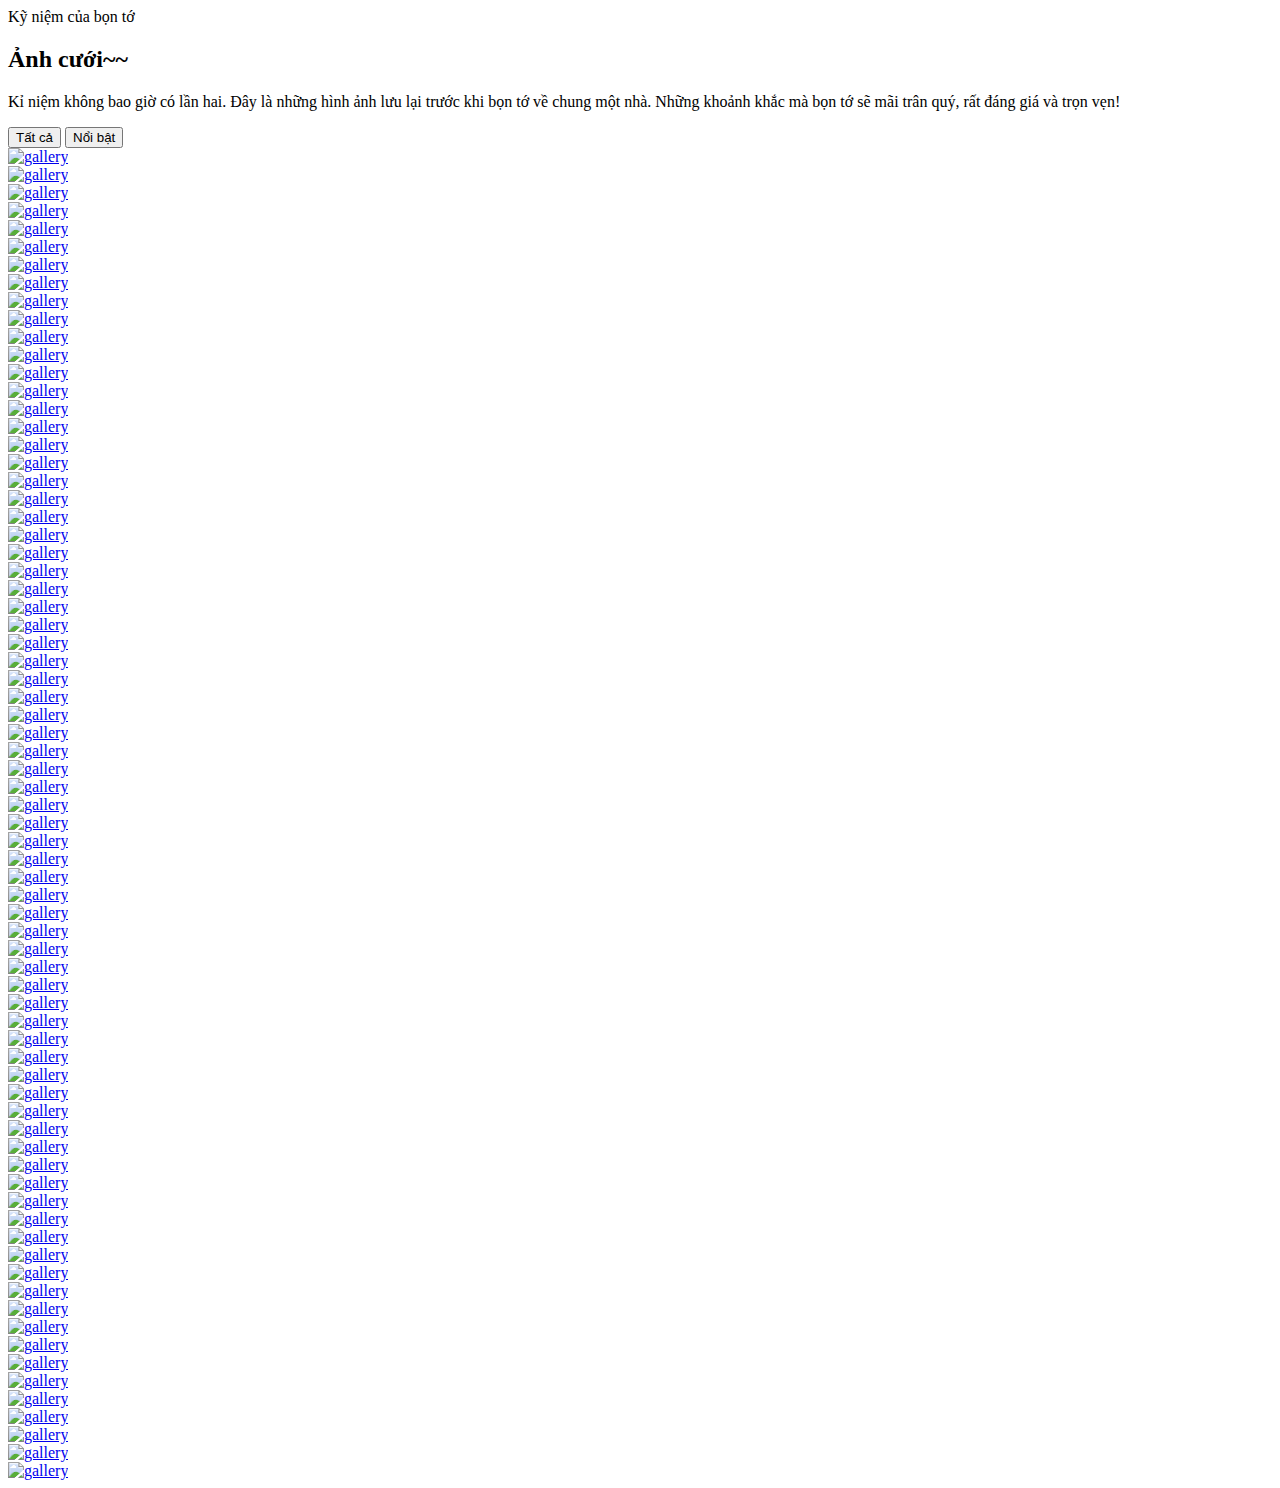
==== gallery.html @ efdd0e7f "compress gallery" ====
<!DOCTYPE html>
<html class="no-js">
    <head>
        <meta charset="utf-8">
        <meta http-equiv="X-UA-Compatible" content="IE=edge">
        <title>Thiệp cưới | Nguyễn Hưởng & Thảo Nguyên</title>
        <meta name="viewport" content="width=device-width, initial-scale=1">
        <meta name="description" content="" />
        <meta name="keywords" content="" />
        <meta name="author" content="" />

        <meta property="og:title" content=""/>
        <meta property="og:image" content=""/>
        <meta property="og:url" content=""/>
        <meta property="og:site_name" content=""/>
        <meta property="og:description" content=""/>

        <link rel="preconnect" href="https://fonts.googleapis.com">
        <link rel="preconnect" href="https://fonts.gstatic.com" crossorigin>
        <link href="https://fonts.googleapis.com/css2?family=Amatic+SC:wght@400;700&family=Ms+Madi&family=Open+Sans:wght@300;400&display=swap" rel="stylesheet">
        
        <link rel="stylesheet" href="css/vendor/animate.css">
        <link rel="stylesheet" href="css/vendor/icomoon.css">
        <link rel="stylesheet" href="css/vendor/bootstrap.min.css">
        <link rel="stylesheet" href="css/vendor/magnific-popup.css">
        <link rel="stylesheet" href="css/vendor/owl.carousel.min.css">
        <link rel="stylesheet" href="css/vendor/owl.theme.default.min.css">
        <link rel="stylesheet" href="css/vendor/lightbox.min.css">
        <link rel="stylesheet" href="css/main.css">
    </head>

<body data-spy="scroll" data-target=".navbar" data-offset="50">
    <div class="loader"></div>

    <div class="main">
        <!-- Section Gallery -->
        <section id="gallery" class="section gallery">
            <div class="container">
                <div class="row">
                    <div class="col-md-12 text-center heading">
                        <span>Kỹ niệm của bọn tớ</span>
                        <h2>Ảnh cưới~~</h2>
                        <p>Kỉ niệm không bao giờ có lần hai. Đây là những hình ảnh lưu lại trước khi bọn tớ về chung một nhà.
                        Những khoảnh khắc mà bọn tớ sẽ mãi trân quý, rất đáng giá và trọn vẹn!
                    </div>
                </div>
                <div class="row">
                    <div class="col-sm-12">
                        <div class="button-group filters-button-group">
                            <button class="button is-checked" data-filter="*">Tất cả</button>
                            <button class="button" data-filter=".highlight">Nổi bật</button>
                        </div>
                        <div class="grid grid--margin">
                            <div class="grid-sizer"></div>

                            <div class="grid-item grid-item--width highlight">
                                <a href="img/gallery/DSC_0021.JPG" data-lightbox="roadtrip">
                                    <img src="img/gallery/DSC_0021.JPG" alt="gallery">
                                </a>
                            </div>
                            <div class="grid-item grid-item--width highlight">
                                <a href="img/gallery/DSC_0022.JPG" data-lightbox="roadtrip">
                                    <img src="img/gallery/DSC_0022.JPG" alt="gallery">
                                </a>
                            </div>
                            <div class="grid-item grid-item--width highlight">
                                <a href="img/gallery/DSC_0025.JPG" data-lightbox="roadtrip">
                                    <img src="img/gallery/DSC_0025.JPG" alt="gallery">
                                </a>
                            </div>
                            <div class="grid-item grid-item--width highlight">
                                <a href="img/gallery/DSC_0028.JPG" data-lightbox="roadtrip">
                                    <img src="img/gallery/DSC_0028.JPG" alt="gallery">
                                </a>
                            </div>
                            <div class="grid-item grid-item--width highlight">
                                <a href="img/gallery/DSC_0039.JPG" data-lightbox="roadtrip">
                                    <img src="img/gallery/DSC_0039.JPG" alt="gallery">
                                </a>
                            </div>
                            <div class="grid-item grid-item--width highlight">
                                <a href="img/gallery/DSC_0076.JPG" data-lightbox="roadtrip">
                                    <img src="img/gallery/DSC_0076.JPG" alt="gallery">
                                </a>
                            </div>
                            <div class="grid-item grid-item--width highlight">
                                <a href="img/gallery/DSC_0151.JPG" data-lightbox="roadtrip">
                                    <img src="img/gallery/DSC_0151.JPG" alt="gallery">
                                </a>
                            </div>
                            <div class="grid-item grid-item--width highlight">
                                <a href="img/gallery/DSC_0163.JPG" data-lightbox="roadtrip">
                                    <img src="img/gallery/DSC_0163.JPG" alt="gallery">
                                </a>
                            </div>
                            <div class="grid-item grid-item--width highlight">
                                <a href="img/gallery/DSC_0181.JPG" data-lightbox="roadtrip">
                                    <img src="img/gallery/DSC_0181.JPG" alt="gallery">
                                </a>
                            </div>
                            <div class="grid-item grid-item--width highlight">
                                <a href="img/gallery/DSC_0197.JPG" data-lightbox="roadtrip">
                                    <img src="img/gallery/DSC_0197.JPG" alt="gallery">
                                </a>
                            </div>
                            <div class="grid-item grid-item--width highlight">
                                <a href="img/gallery/DSC_0202.JPG" data-lightbox="roadtrip">
                                    <img src="img/gallery/DSC_0202.JPG" alt="gallery">
                                </a>
                            </div>
                            <div class="grid-item grid-item--width highlight">
                                <a href="img/gallery/DSC_0203.JPG" data-lightbox="roadtrip">
                                    <img src="img/gallery/DSC_0203.JPG" alt="gallery">
                                </a>
                            </div>
                            <div class="grid-item grid-item--width highlight">
                                <a href="img/gallery/DSC_0211.JPG" data-lightbox="roadtrip">
                                    <img src="img/gallery/DSC_0211.JPG" alt="gallery">
                                </a>
                            </div>
                            <div class="grid-item grid-item--width highlight">
                                <a href="img/gallery/DSC_0237.JPG" data-lightbox="roadtrip">
                                    <img src="img/gallery/DSC_0237.JPG" alt="gallery">
                                </a>
                            </div>
                            <div class="grid-item grid-item--width highlight">
                                <a href="img/gallery/DSC_0238.JPG" data-lightbox="roadtrip">
                                    <img src="img/gallery/DSC_0238.JPG" alt="gallery">
                                </a>
                            </div>
                            <div class="grid-item grid-item--width highlight">
                                <a href="img/gallery/DSC_0245.JPG" data-lightbox="roadtrip">
                                    <img src="img/gallery/DSC_0245.JPG" alt="gallery">
                                </a>
                            </div>
                            <div class="grid-item grid-item--width highlight">
                                <a href="img/gallery/DSC_0251.JPG" data-lightbox="roadtrip">
                                    <img src="img/gallery/DSC_0251.JPG" alt="gallery">
                                </a>
                            </div>
                            <div class="grid-item grid-item--width highlight">
                                <a href="img/gallery/DSC_0313.JPG" data-lightbox="roadtrip">
                                    <img src="img/gallery/DSC_0313.JPG" alt="gallery">
                                </a>
                            </div>
                            <div class="grid-item grid-item--width highlight">
                                <a href="img/gallery/DSC_0321.JPG" data-lightbox="roadtrip">
                                    <img src="img/gallery/DSC_0321.JPG" alt="gallery">
                                </a>
                            </div>
                            <div class="grid-item grid-item--width highlight">
                                <a href="img/gallery/DSC_0324.JPG" data-lightbox="roadtrip">
                                    <img src="img/gallery/DSC_0324.JPG" alt="gallery">
                                </a>
                            </div>
                            <div class="grid-item grid-item--width highlight">
                                <a href="img/gallery/DSC_0331.JPG" data-lightbox="roadtrip">
                                    <img src="img/gallery/DSC_0331.JPG" alt="gallery">
                                </a>
                            </div>
                            <div class="grid-item grid-item--width highlight">
                                <a href="img/gallery/DSC_9014.JPG" data-lightbox="roadtrip">
                                    <img src="img/gallery/DSC_9014.JPG" alt="gallery">
                                </a>
                            </div>
                            <div class="grid-item grid-item--width highlight">
                                <a href="img/gallery/DSC_9034.JPG" data-lightbox="roadtrip">
                                    <img src="img/gallery/DSC_9034.JPG" alt="gallery">
                                </a>
                            </div>
                            <div class="grid-item grid-item--width highlight">
                                <a href="img/gallery/DSC_9038.JPG" data-lightbox="roadtrip">
                                    <img src="img/gallery/DSC_9038.JPG" alt="gallery">
                                </a>
                            </div>
                            <div class="grid-item grid-item--width highlight">
                                <a href="img/gallery/DSC_9082.JPG" data-lightbox="roadtrip">
                                    <img src="img/gallery/DSC_9082.JPG" alt="gallery">
                                </a>
                            </div>
                            <div class="grid-item grid-item--width highlight">
                                <a href="img/gallery/DSC_9121.JPG" data-lightbox="roadtrip">
                                    <img src="img/gallery/DSC_9121.JPG" alt="gallery">
                                </a>
                            </div>
                            <div class="grid-item grid-item--width highlight">
                                <a href="img/gallery/DSC_9147.JPG" data-lightbox="roadtrip">
                                    <img src="img/gallery/DSC_9147.JPG" alt="gallery">
                                </a>
                            </div>
                            <div class="grid-item grid-item--width highlight">
                                <a href="img/gallery/" data-lightbox="roadtrip">
                                    <img src="" alt="gallery">
                                </a>
                            </div>
                            <div class="grid-item grid-item--width highlight">
                                <a href="img/gallery/DSC_9277.JPG" data-lightbox="roadtrip">
                                    <img src="img/gallery/DSC_9277.JPG" alt="gallery">
                                </a>
                            </div>
                            <div class="grid-item grid-item--width highlight">
                                <a href="img/gallery/DSC_9297.JPG" data-lightbox="roadtrip">
                                    <img src="img/gallery/DSC_9297.JPG" alt="gallery">
                                </a>
                            </div>
                            <div class="grid-item grid-item--width highlight">
                                <a href="img/gallery/DSC_9304.JPG" data-lightbox="roadtrip">
                                    <img src="img/gallery/DSC_9304.JPG" alt="gallery">
                                </a>
                            </div>
                            <div class="grid-item grid-item--width highlight">
                                <a href="img/gallery/DSC_9308.JPG" data-lightbox="roadtrip">
                                    <img src="img/gallery/DSC_9308.JPG" alt="gallery">
                                </a>
                            </div>
                            <div class="grid-item grid-item--width highlight">
                                <a href="img/gallery/DSC_9384.JPG" data-lightbox="roadtrip">
                                    <img src="img/gallery/DSC_9384.JPG" alt="gallery">
                                </a>
                            </div>
                            <div class="grid-item grid-item--width highlight">
                                <a href="img/gallery/DSC_9410.JPG" data-lightbox="roadtrip">
                                    <img src="img/gallery/DSC_9410.JPG" alt="gallery">
                                </a>
                            </div>
                            <div class="grid-item grid-item--width highlight">
                                <a href="img/gallery/DSC_9468.JPG" data-lightbox="roadtrip">
                                    <img src="img/gallery/DSC_9468.JPG" alt="gallery">
                                </a>
                            </div>
                            <div class="grid-item grid-item--width highlight">
                                <a href="img/gallery/DSC_9493.JPG" data-lightbox="roadtrip">
                                    <img src="img/gallery/DSC_9493.JPG" alt="gallery">
                                </a>
                            </div>
                            <div class="grid-item grid-item--width highlight">
                                <a href="img/gallery/DSC_9496.JPG" data-lightbox="roadtrip">
                                    <img src="img/gallery/DSC_9496.JPG" alt="gallery">
                                </a>
                            </div>
                            <div class="grid-item grid-item--width highlight">
                                <a href="img/gallery/DSC_9539.JPG" data-lightbox="roadtrip">
                                    <img src="img/gallery/DSC_9539.JPG" alt="gallery">
                                </a>
                            </div>
                            <div class="grid-item grid-item--width highlight">
                                <a href="img/gallery/DSC_9544.JPG" data-lightbox="roadtrip">
                                    <img src="img/gallery/DSC_9544.JPG" alt="gallery">
                                </a>
                            </div>
                            <div class="grid-item grid-item--width highlight">
                                <a href="img/gallery/DSC_9548.JPG" data-lightbox="roadtrip">
                                    <img src="img/gallery/DSC_9548.JPG" alt="gallery">
                                </a>
                            </div>
                            <div class="grid-item grid-item--width highlight">
                                <a href="img/gallery/DSC_9552.JPG" data-lightbox="roadtrip">
                                    <img src="img/gallery/DSC_9552.JPG" alt="gallery">
                                </a>
                            </div>
                            <div class="grid-item grid-item--width highlight">
                                <a href="img/gallery/DSC_9559.JPG" data-lightbox="roadtrip">
                                    <img src="img/gallery/DSC_9559.JPG" alt="gallery">
                                </a>
                            </div>
                            <div class="grid-item grid-item--width highlight">
                                <a href="img/gallery/DSC_9560.JPG" data-lightbox="roadtrip">
                                    <img src="img/gallery/DSC_9560.JPG" alt="gallery">
                                </a>
                            </div>
                            <div class="grid-item grid-item--width highlight">
                                <a href="img/gallery/DSC_9562.JPG" data-lightbox="roadtrip">
                                    <img src="img/gallery/DSC_9562.JPG" alt="gallery">
                                </a>
                            </div>
                            <div class="grid-item grid-item--width highlight">
                                <a href="img/gallery/DSC_9571.JPG" data-lightbox="roadtrip">
                                    <img src="img/gallery/DSC_9571.JPG" alt="gallery">
                                </a>
                            </div>
                            <div class="grid-item grid-item--width highlight">
                                <a href="img/gallery/DSC_9579.JPG" data-lightbox="roadtrip">
                                    <img src="img/gallery/DSC_9579.JPG" alt="gallery">
                                </a>
                            </div>
                            <div class="grid-item grid-item--width highlight">
                                <a href="img/gallery/DSC_9584.JPG" data-lightbox="roadtrip">
                                    <img src="img/gallery/DSC_9584.JPG" alt="gallery">
                                </a>
                            </div>
                            <div class="grid-item grid-item--width highlight">
                                <a href="img/gallery/DSC_9609.JPG" data-lightbox="roadtrip">
                                    <img src="img/gallery/DSC_9609.JPG" alt="gallery">
                                </a>
                            </div>
                            <div class="grid-item grid-item--width highlight">
                                <a href="img/gallery/DSC_9616.JPG" data-lightbox="roadtrip">
                                    <img src="img/gallery/DSC_9616.JPG" alt="gallery">
                                </a>
                            </div>
                            <div class="grid-item grid-item--width highlight">
                                <a href="img/gallery/DSC_9664.JPG" data-lightbox="roadtrip">
                                    <img src="img/gallery/DSC_9664.JPG" alt="gallery">
                                </a>
                            </div>
                            <div class="grid-item grid-item--width highlight">
                                <a href="img/gallery/DSC_9668.JPG" data-lightbox="roadtrip">
                                    <img src="img/gallery/DSC_9668.JPG" alt="gallery">
                                </a>
                            </div>
                            <div class="grid-item grid-item--width highlight">
                                <a href="img/gallery/DSC_9687.JPG" data-lightbox="roadtrip">
                                    <img src="img/gallery/DSC_9687.JPG" alt="gallery">
                                </a>
                            </div>
                            <div class="grid-item grid-item--width highlight">
                                <a href="img/gallery/DSC_9695.JPG" data-lightbox="roadtrip">
                                    <img src="img/gallery/DSC_9695.JPG" alt="gallery">
                                </a>
                            </div>
                            <div class="grid-item grid-item--width highlight">
                                <a href="img/gallery/DSC_9699.JPG" data-lightbox="roadtrip">
                                    <img src="img/gallery/DSC_9699.JPG" alt="gallery">
                                </a>
                            </div>
                            <div class="grid-item grid-item--width highlight">
                                <a href="img/gallery/DSC_9717.JPG" data-lightbox="roadtrip">
                                    <img src="img/gallery/DSC_9717.JPG" alt="gallery">
                                </a>
                            </div>
                            <div class="grid-item grid-item--width highlight">
                                <a href="img/gallery/DSC_9720.JPG" data-lightbox="roadtrip">
                                    <img src="img/gallery/DSC_9720.JPG" alt="gallery">
                                </a>
                            </div>
                            <div class="grid-item grid-item--width highlight">
                                <a href="img/gallery/DSC_9728.JPG" data-lightbox="roadtrip">
                                    <img src="img/gallery/DSC_9728.JPG" alt="gallery">
                                </a>
                            </div>
                            <div class="grid-item grid-item--width highlight">
                                <a href="img/gallery/DSC_9744.JPG" data-lightbox="roadtrip">
                                    <img src="img/gallery/DSC_9744.JPG" alt="gallery">
                                </a>
                            </div>
                            <div class="grid-item grid-item--width highlight">
                                <a href="img/gallery/DSC_9761.JPG" data-lightbox="roadtrip">
                                    <img src="img/gallery/DSC_9761.JPG" alt="gallery">
                                </a>
                            </div>
                            <div class="grid-item grid-item--width highlight">
                                <a href="img/gallery/DSC_9774.JPG" data-lightbox="roadtrip">
                                    <img src="img/gallery/DSC_9774.JPG" alt="gallery">
                                </a>
                            </div>
                            <div class="grid-item grid-item--width highlight">
                                <a href="img/gallery/DSC_9782.JPG" data-lightbox="roadtrip">
                                    <img src="img/gallery/DSC_9782.JPG" alt="gallery">
                                </a>
                            </div>
                            <div class="grid-item grid-item--width highlight">
                                <a href="img/gallery/DSC_9798.JPG" data-lightbox="roadtrip">
                                    <img src="img/gallery/DSC_9798.JPG" alt="gallery">
                                </a>
                            </div>
                            <div class="grid-item grid-item--width highlight">
                                <a href="img/gallery/DSC_9834.JPG" data-lightbox="roadtrip">
                                    <img src="img/gallery/DSC_9834.JPG" alt="gallery">
                                </a>
                            </div>
                            <div class="grid-item grid-item--width highlight">
                                <a href="img/gallery/DSC_9841.JPG" data-lightbox="roadtrip">
                                    <img src="img/gallery/DSC_9841.JPG" alt="gallery">
                                </a>
                            </div>
                            <div class="grid-item grid-item--width highlight">
                                <a href="img/gallery/DSC_9860.JPG" data-lightbox="roadtrip">
                                    <img src="img/gallery/DSC_9860.JPG" alt="gallery">
                                </a>
                            </div>
                            <div class="grid-item grid-item--width highlight">
                                <a href="img/gallery/DSC_9875.JPG" data-lightbox="roadtrip">
                                    <img src="img/gallery/DSC_9875.JPG" alt="gallery">
                                </a>
                            </div>
                            <div class="grid-item grid-item--width highlight">
                                <a href="img/gallery/DSC_9886.JPG" data-lightbox="roadtrip">
                                    <img src="img/gallery/DSC_9886.JPG" alt="gallery">
                                </a>
                            </div>
                            <div class="grid-item grid-item--width highlight">
                                <a href="img/gallery/DSC_9917.JPG" data-lightbox="roadtrip">
                                    <img src="img/gallery/DSC_9917.JPG" alt="gallery">
                                </a>
                            </div>
                            <div class="grid-item grid-item--width highlight">
                                <a href="img/gallery/DSC_9924.JPG" data-lightbox="roadtrip">
                                    <img src="img/gallery/DSC_9924.JPG" alt="gallery">
                                </a>
                            </div>
                            <div class="grid-item grid-item--width highlight">
                                <a href="img/gallery/DSC_9947.JPG" data-lightbox="roadtrip">
                                    <img src="img/gallery/DSC_9947.JPG" alt="gallery">
                                </a>
                            </div>
                            <div class="grid-item grid-item--width highlight">
                                <a href="img/gallery/DSC_9954.JPG" data-lightbox="roadtrip">
                                    <img src="img/gallery/DSC_9954.JPG" alt="gallery">
                                </a>
                            </div>
                            <div class="grid-item grid-item--width highlight">
                                <a href="img/gallery/DSC_9981.JPG" data-lightbox="roadtrip">
                                    <img src="img/gallery/DSC_9981.JPG" alt="gallery">
                                </a>
                            </div>
                            <div class="grid-item grid-item--width highlight">
                                <a href="img/gallery/DSC_9989.JPG" data-lightbox="roadtrip">
                                    <img src="img/gallery/DSC_9989.JPG" alt="gallery">
                                </a>
                            </div>
                            <div class="grid-item grid-item--width highlight">
                                <a href="img/gallery/DSC_9991.JPG" data-lightbox="roadtrip">
                                    <img src="img/gallery/DSC_9991.JPG" alt="gallery">
                                </a>
                            </div>
                            
                        </div>
                    </div>
                </div> <!-- /.row -->
            </div>
        </section>
    </div>
    
    <!-- Modernizr JS -->
    <script src="js/vendor/modernizr-2.6.2.min.js"></script>
    <!-- FOR IE9 below -->
    <!--[if lt IE 9]>
    <script src="js/vendor/respond.min.js"></script>
    <![endif]-->
    <!-- jQuery -->
    <script src="js/vendor/jquery.min.js"></script>
    <!-- jQuery Easing -->
    <script src="js/vendor/jquery.easing.1.3.js"></script>
    <!-- Bootstrap -->
    <script src="js/vendor/bootstrap.min.js"></script>
    <!-- Waypoints -->
    <script src="js/vendor/jquery.waypoints.min.js"></script>
    <!-- Carousel -->
    <script src="js/vendor/owl.carousel.min.js"></script>
    <!-- countTo -->
    <script src="js/vendor/jquery.countTo.js"></script>
    <!-- Parallax -->
    <script src="js/vendor/parallax.min.js"></script>
    <!-- Magnific Popup -->
    <script src="js/vendor/jquery.magnific-popup.min.js"></script>
    <script src="js/vendor/magnific-popup-options.js"></script>
    <script src="js/vendor/lightbox.min.js"></script>
    <script src="js/vendor/isotope.pkgd.min.js"></script>
    <script src="js/vendor/imagesloaded.pkgd.min.js"></script>
    <!-- Main -->
    <script src="js/main.js"></script>
</body>
</html>
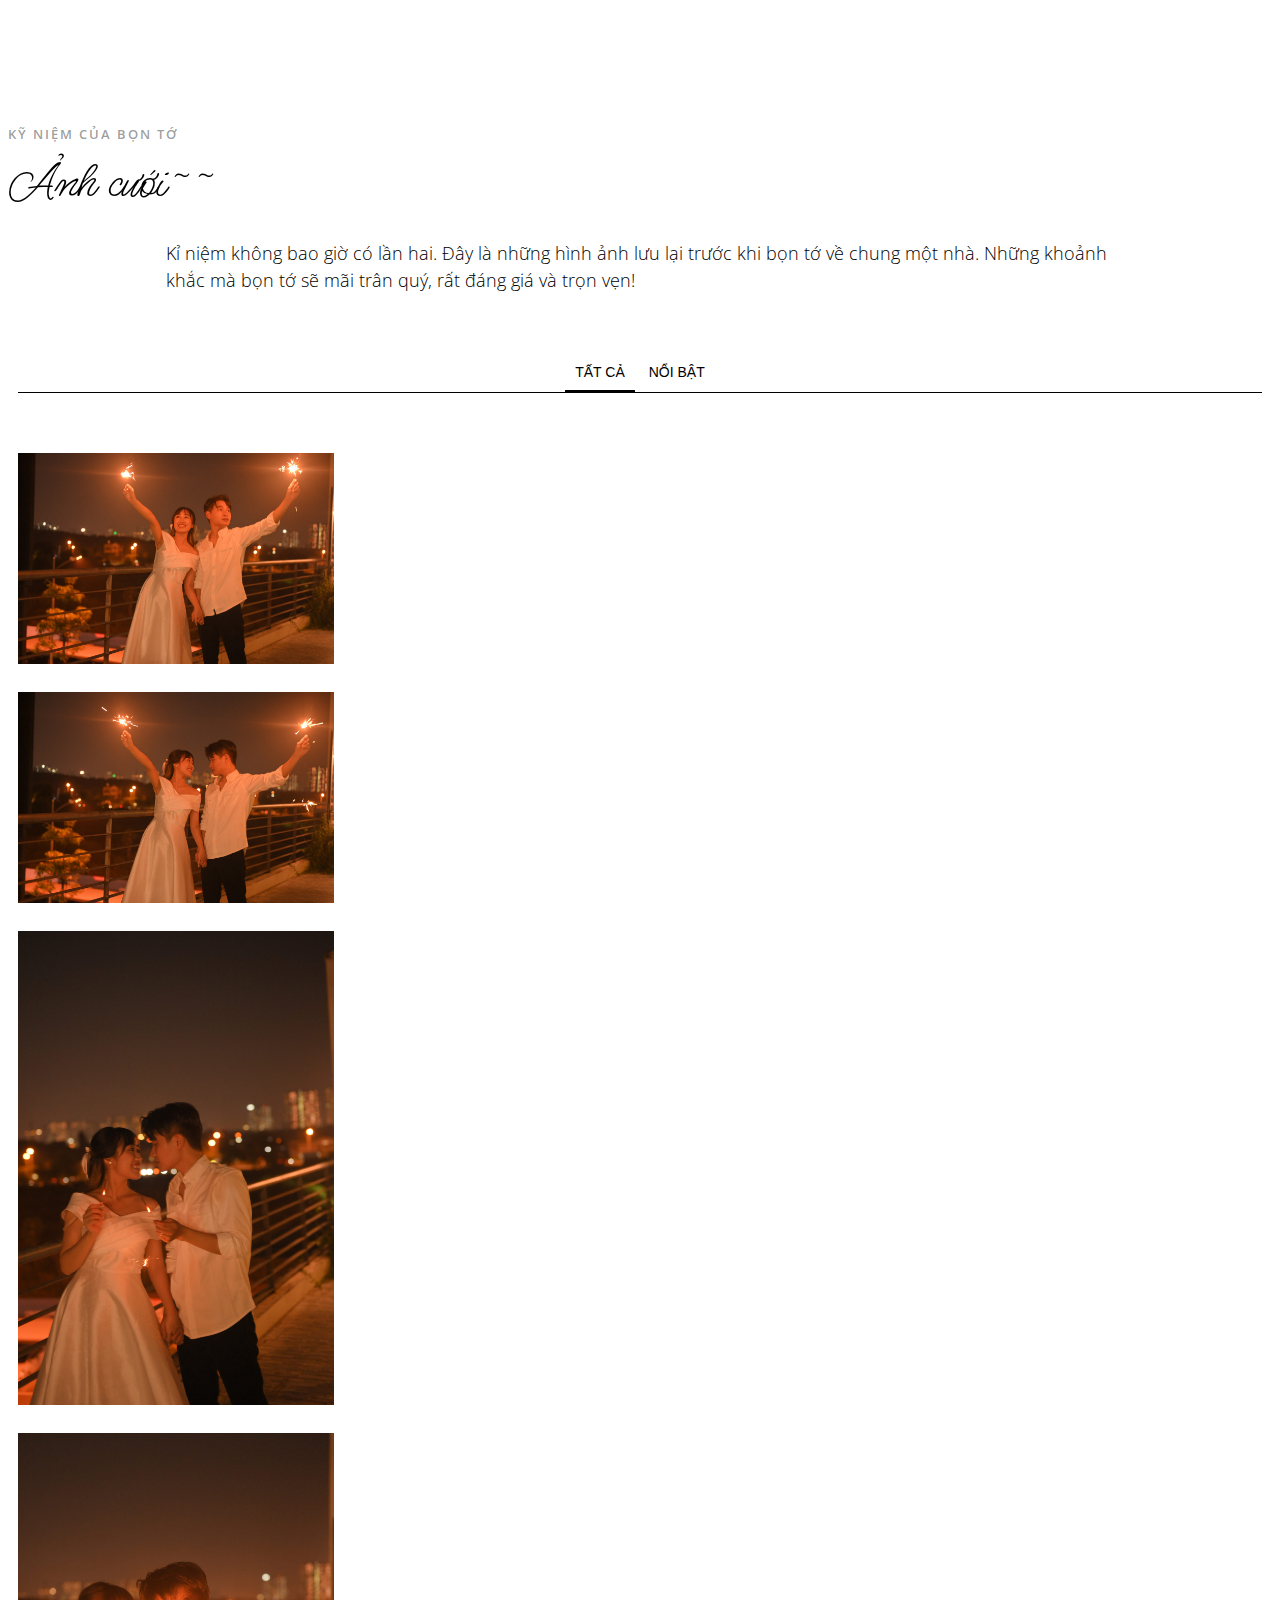
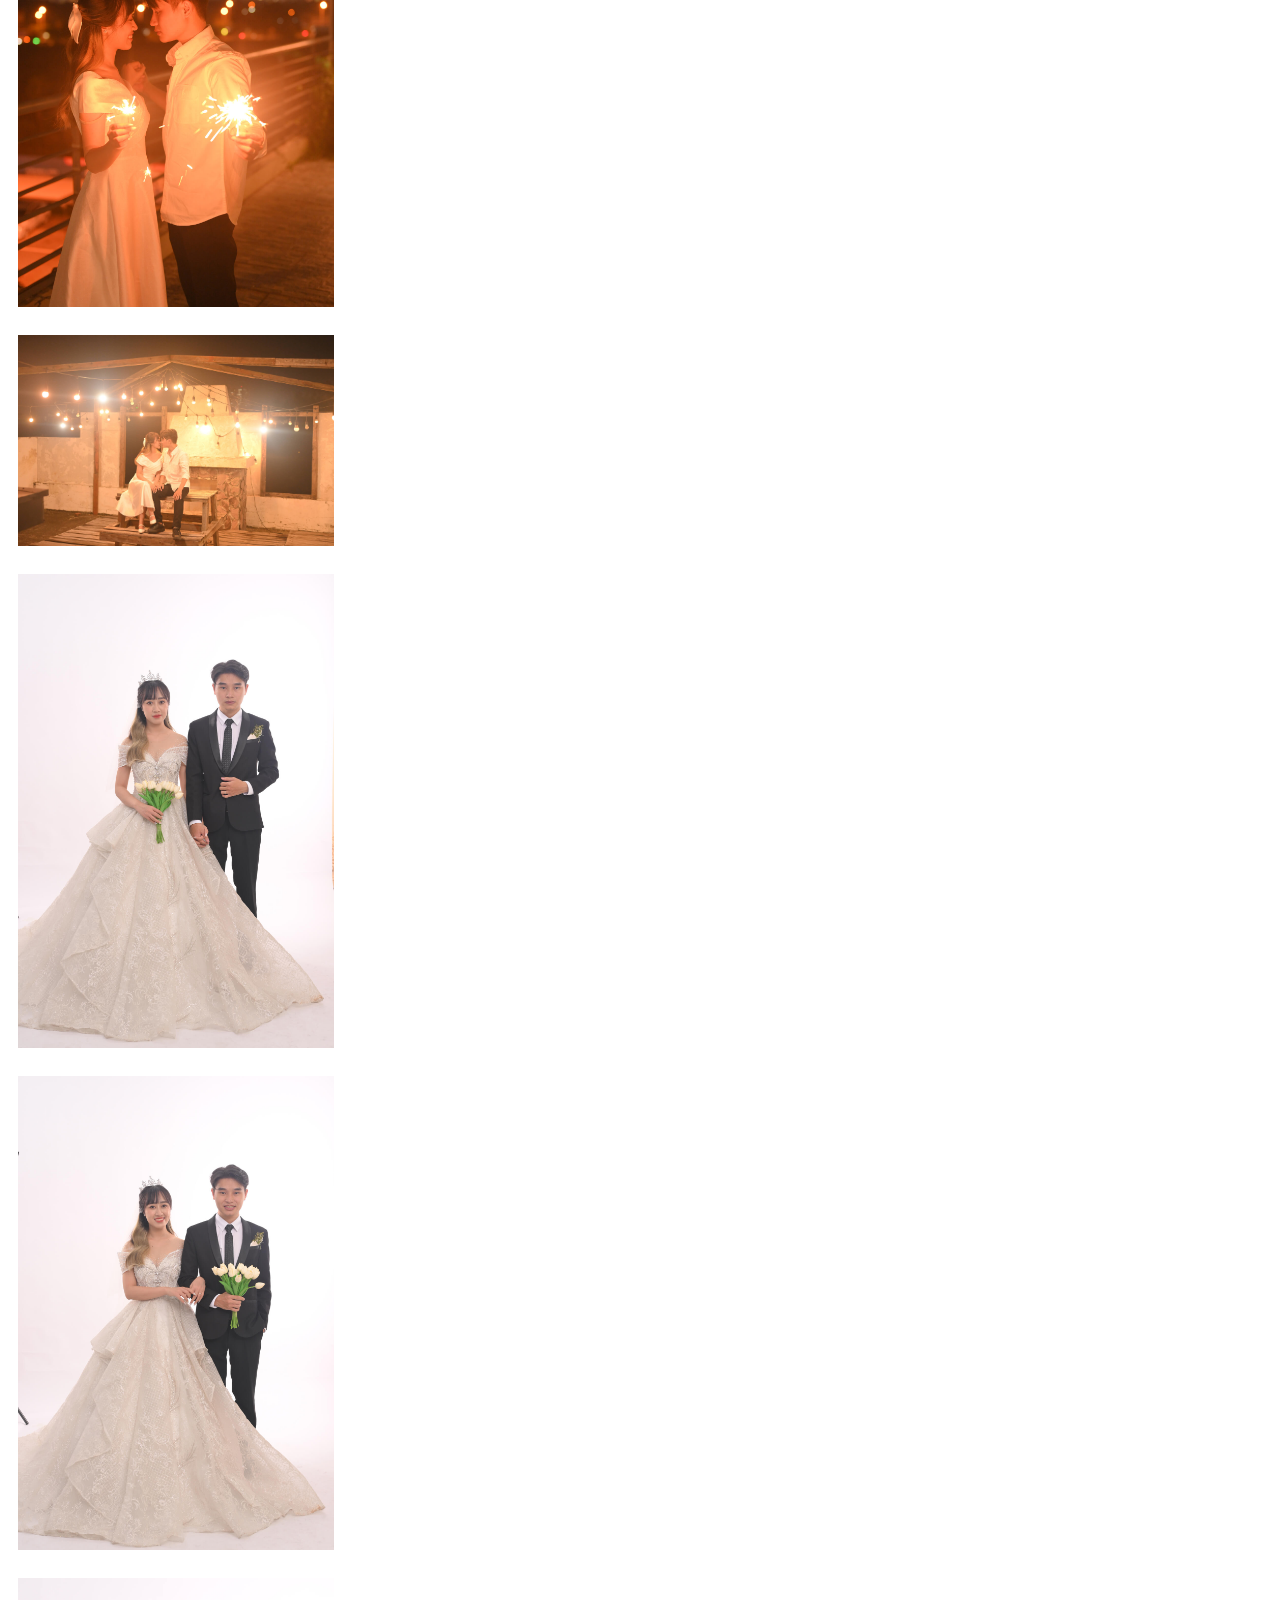
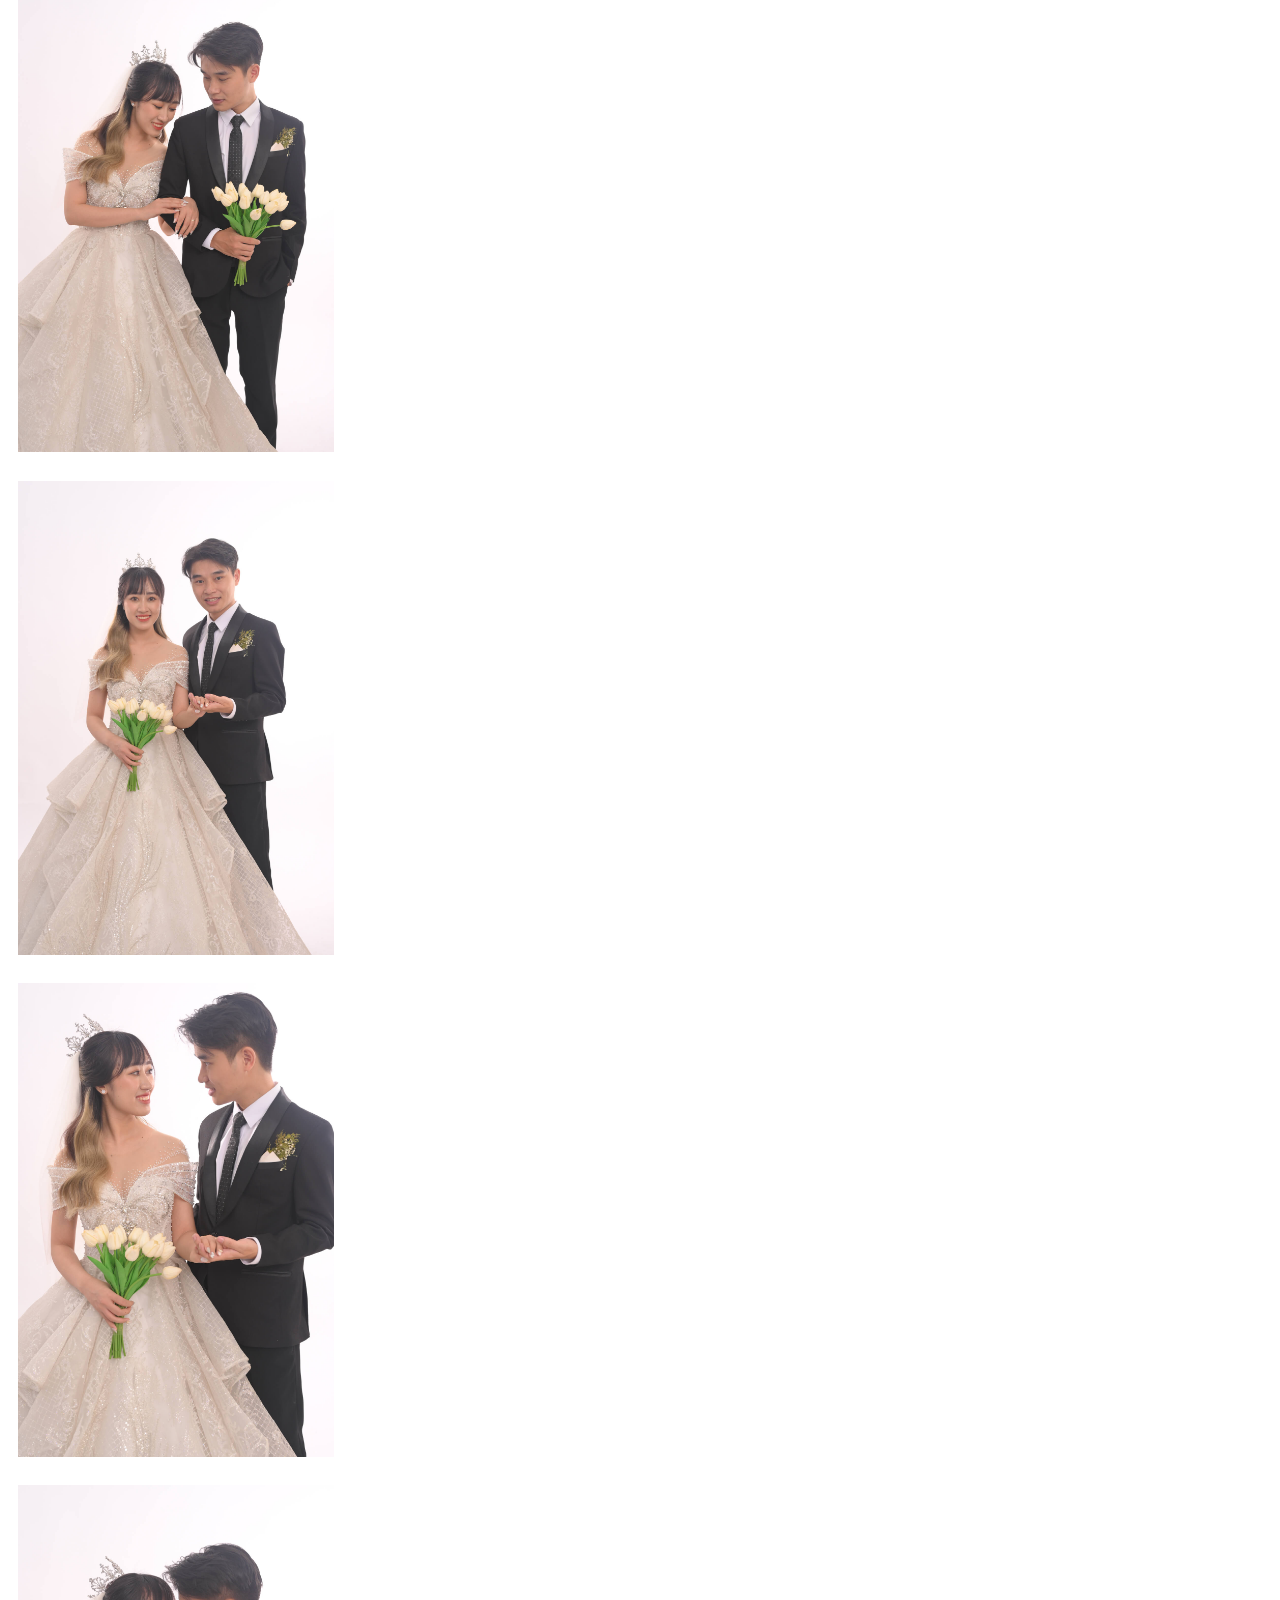
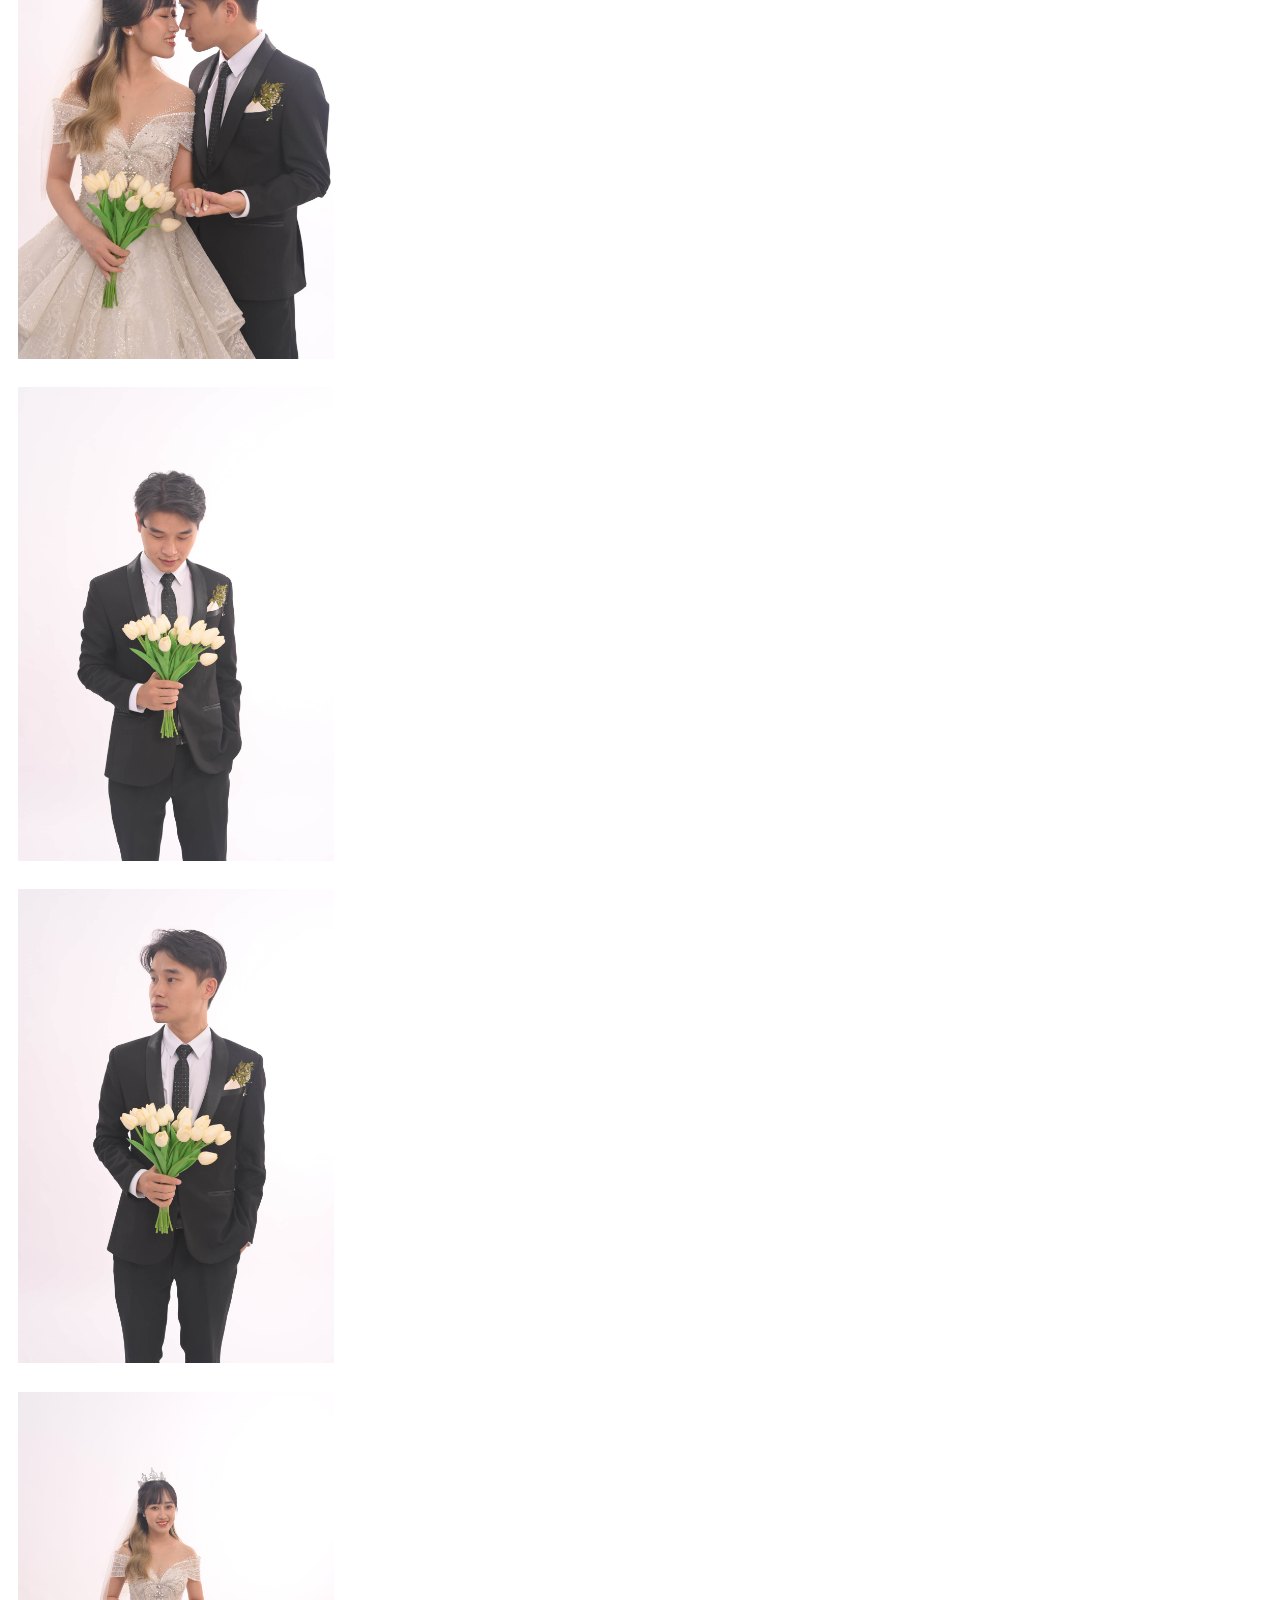
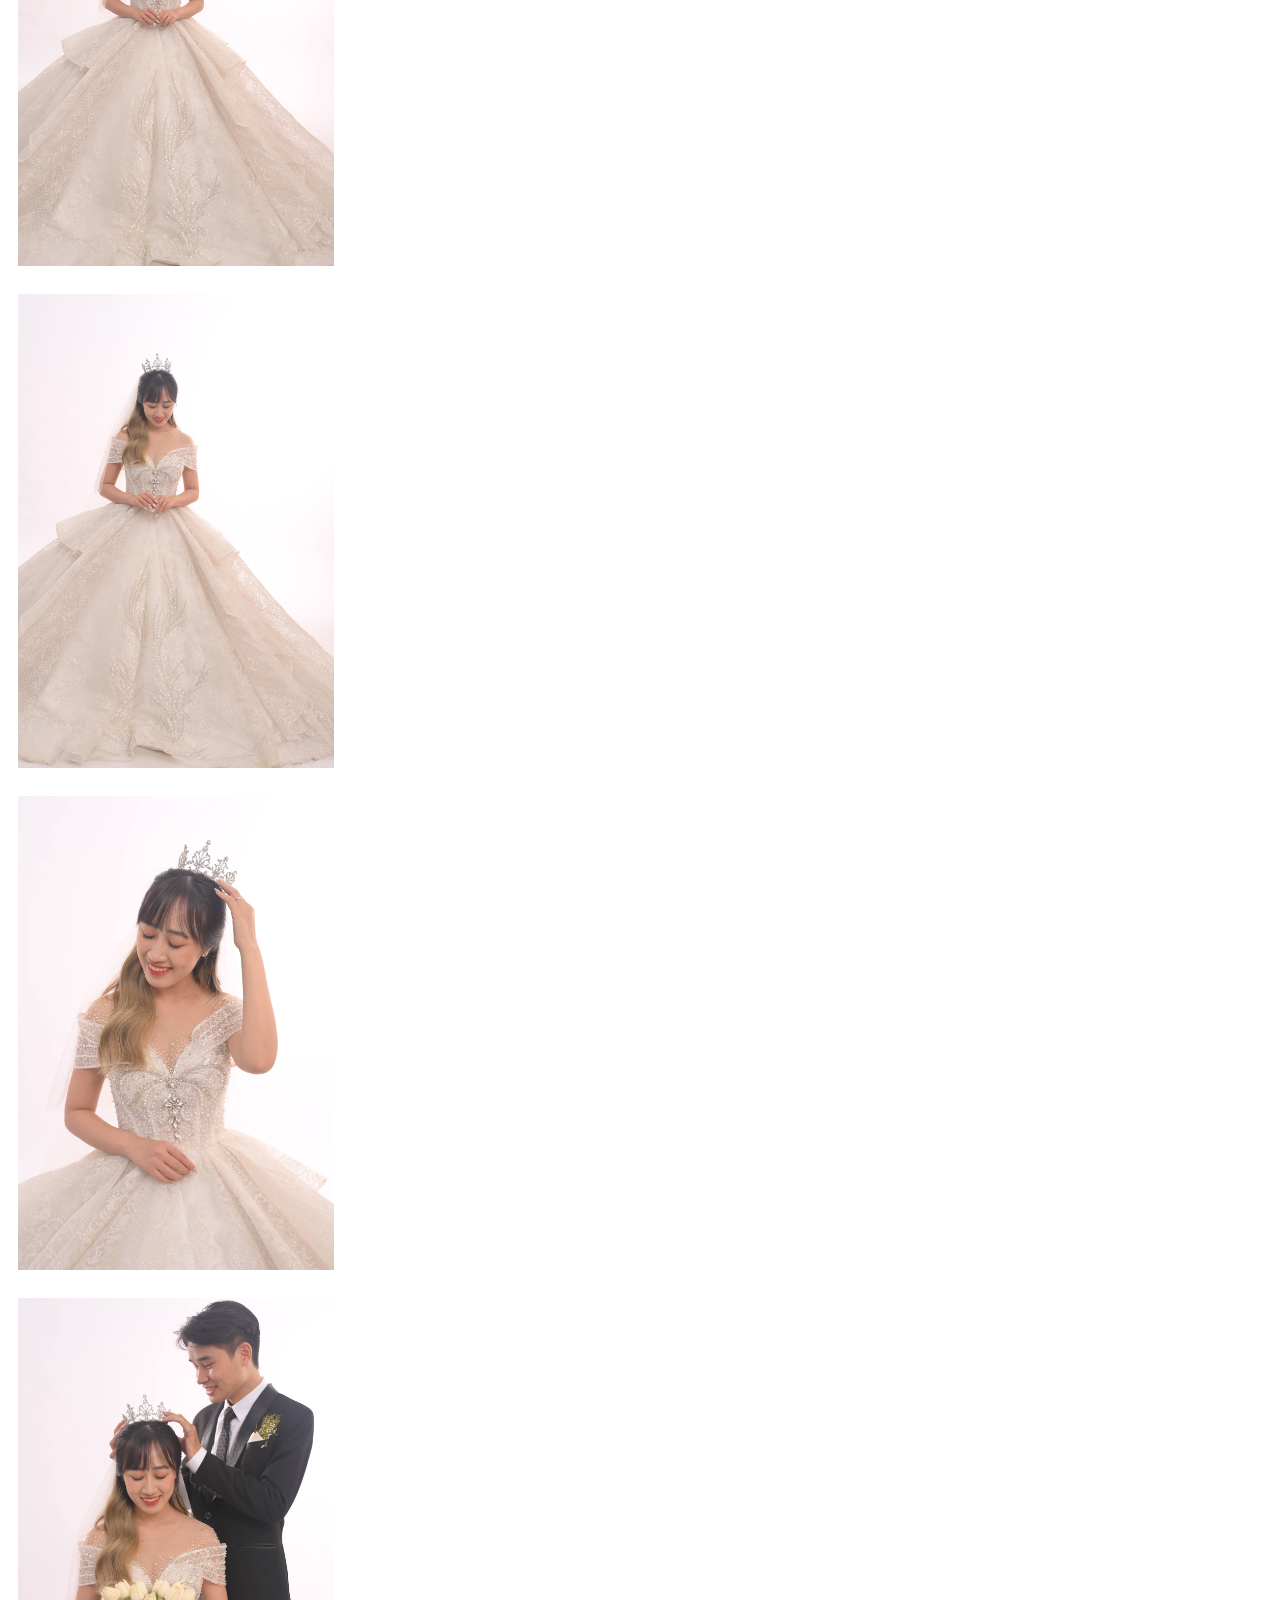
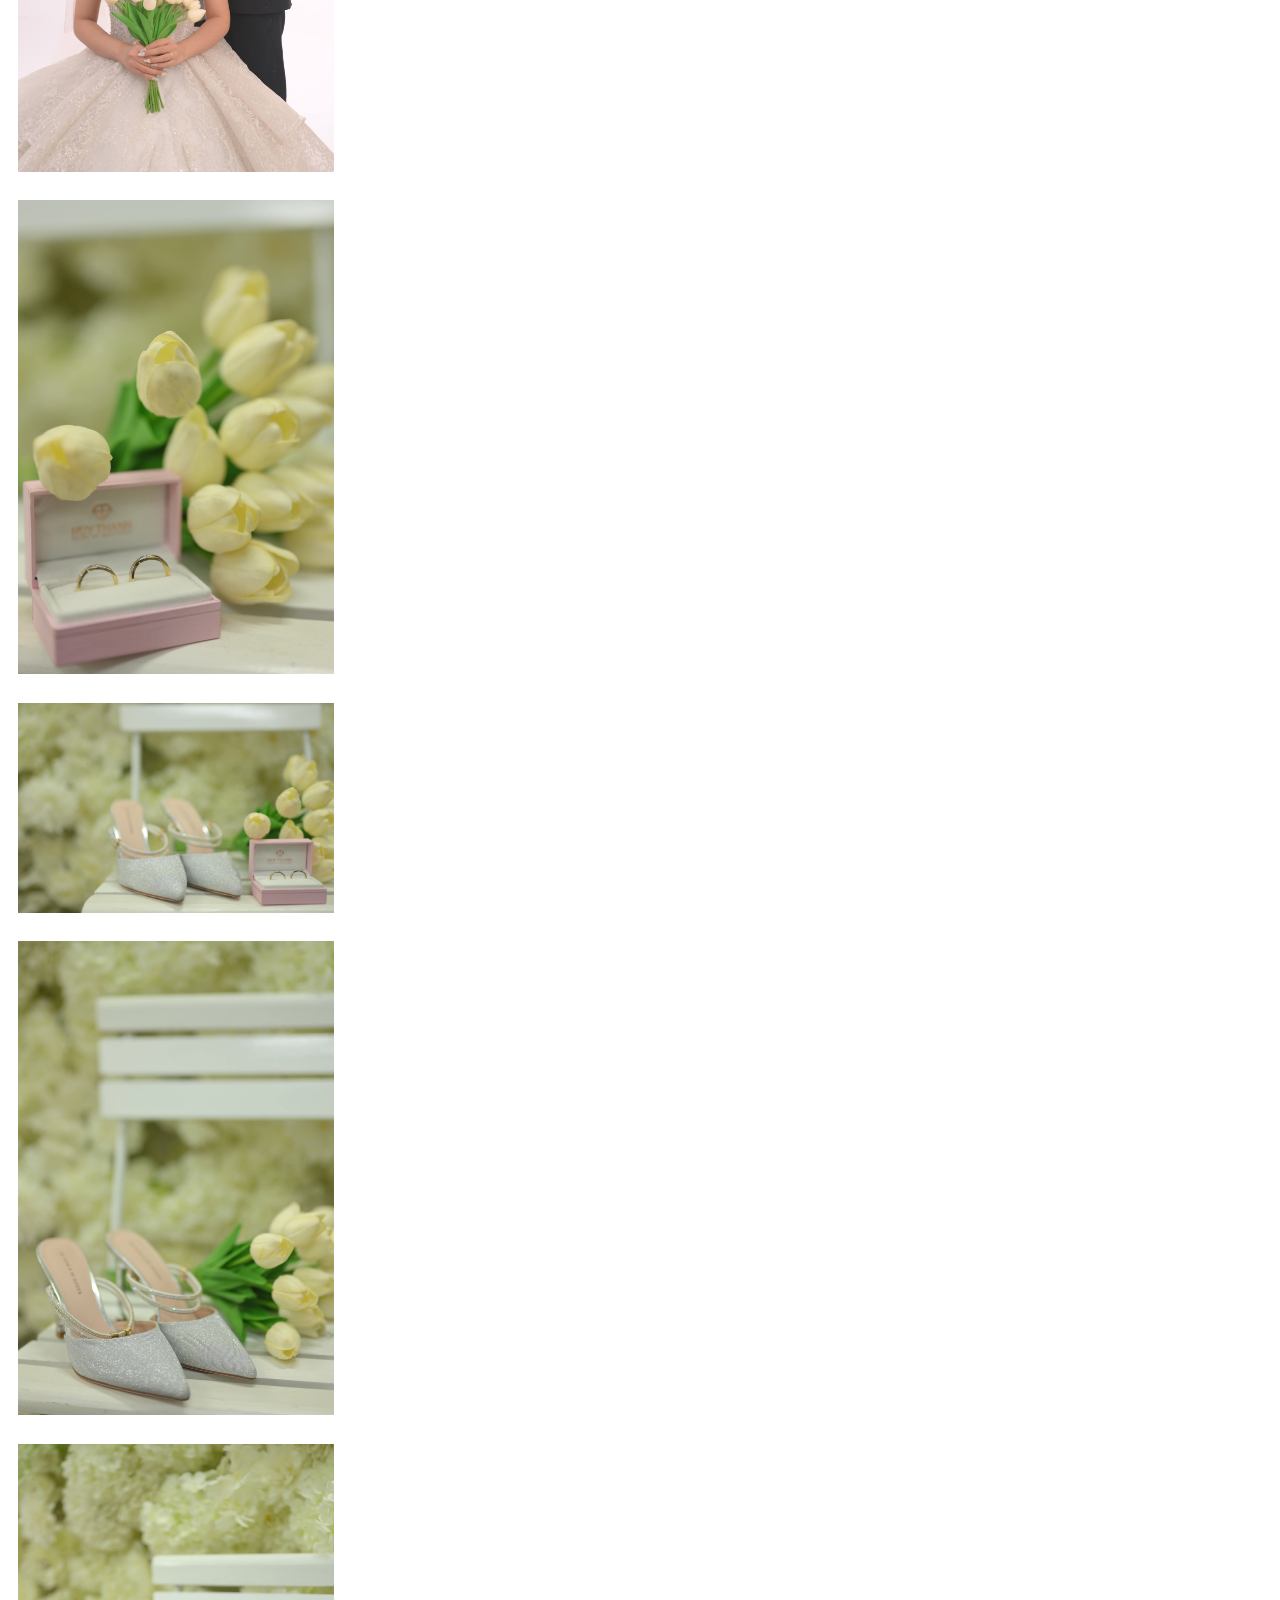
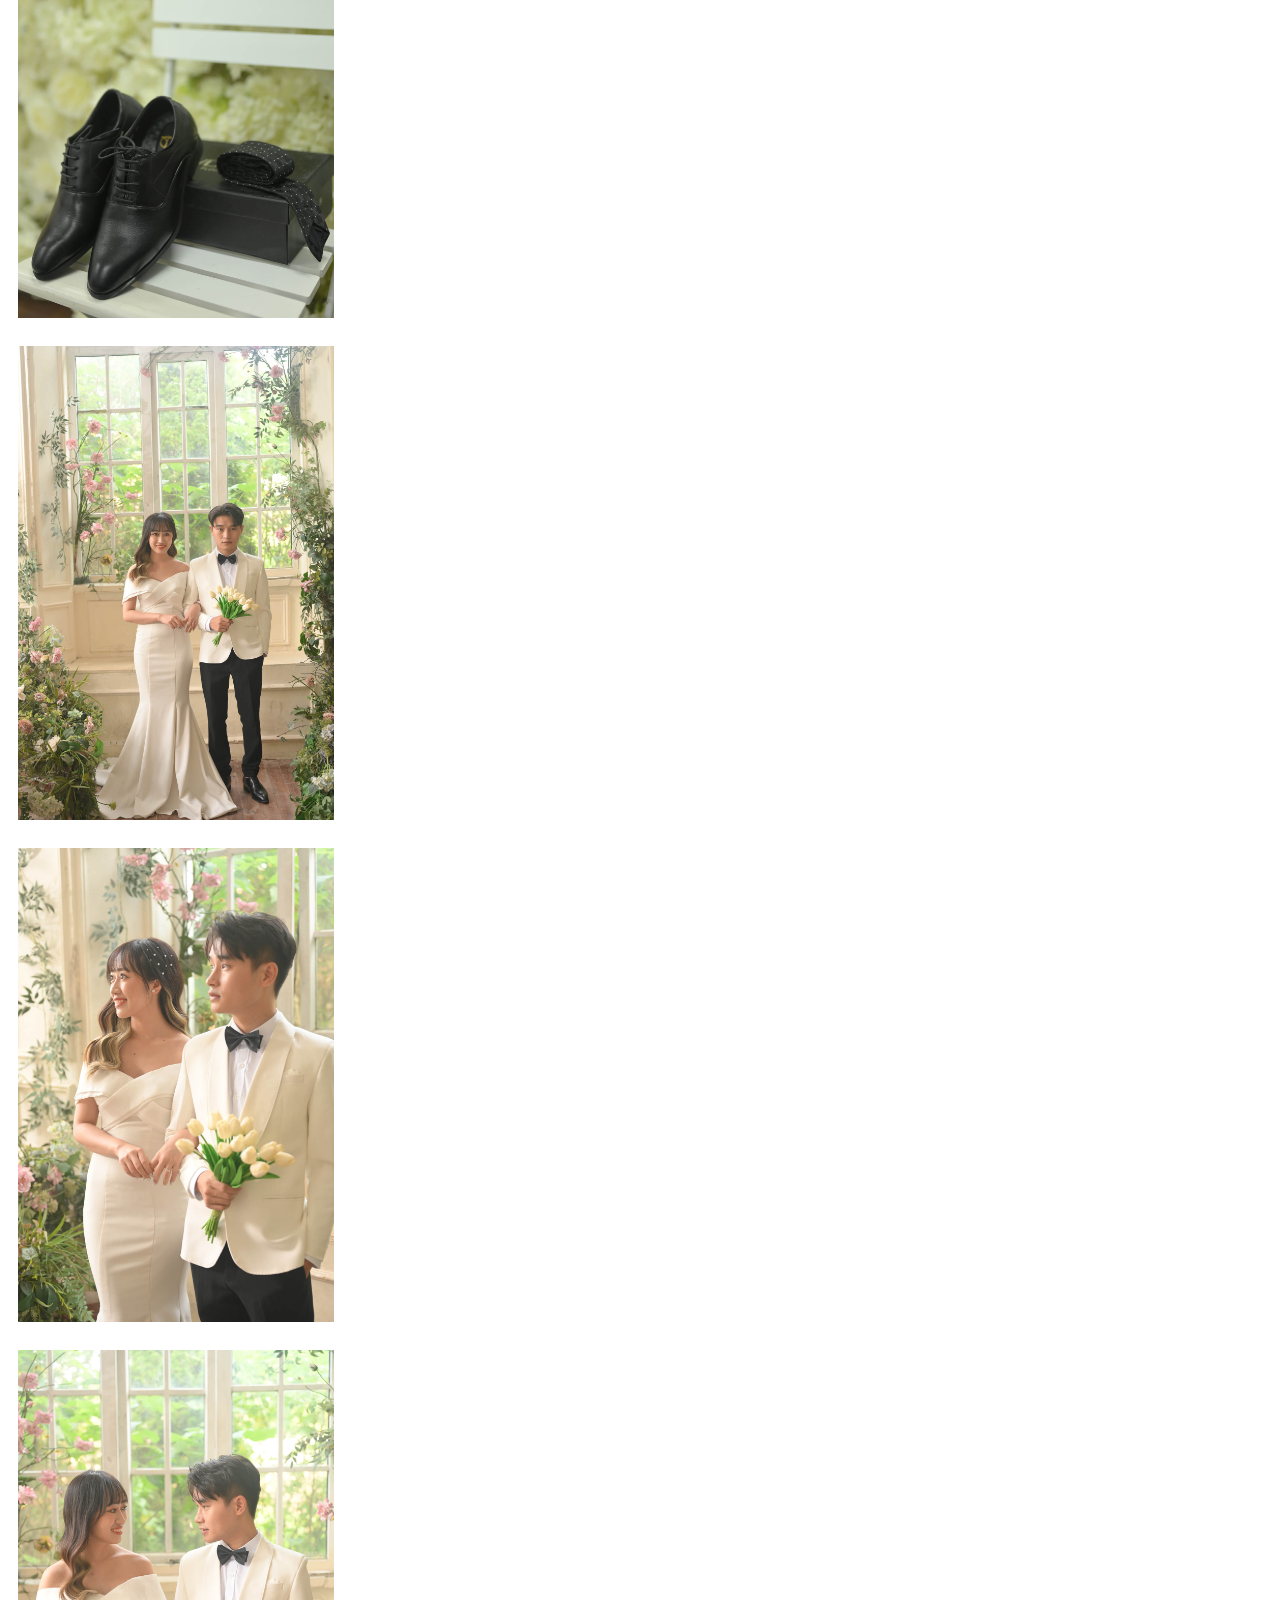
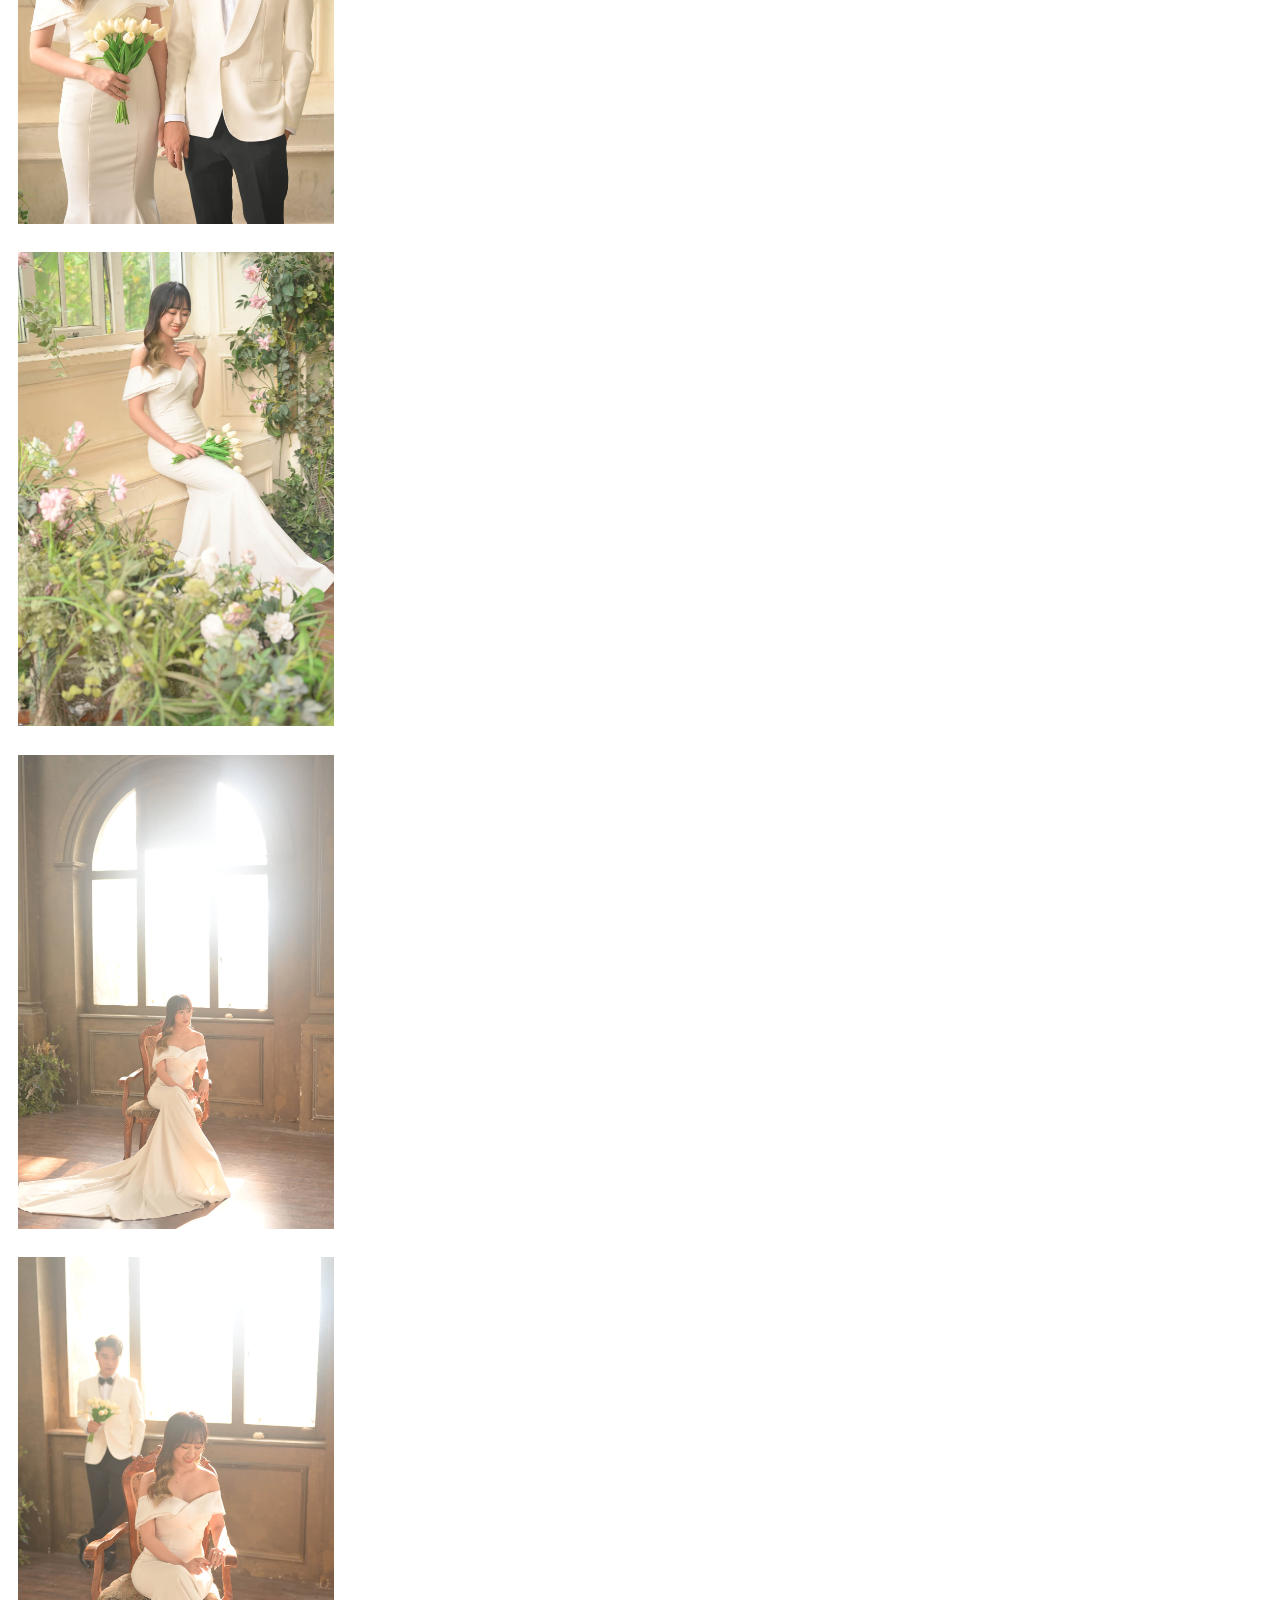
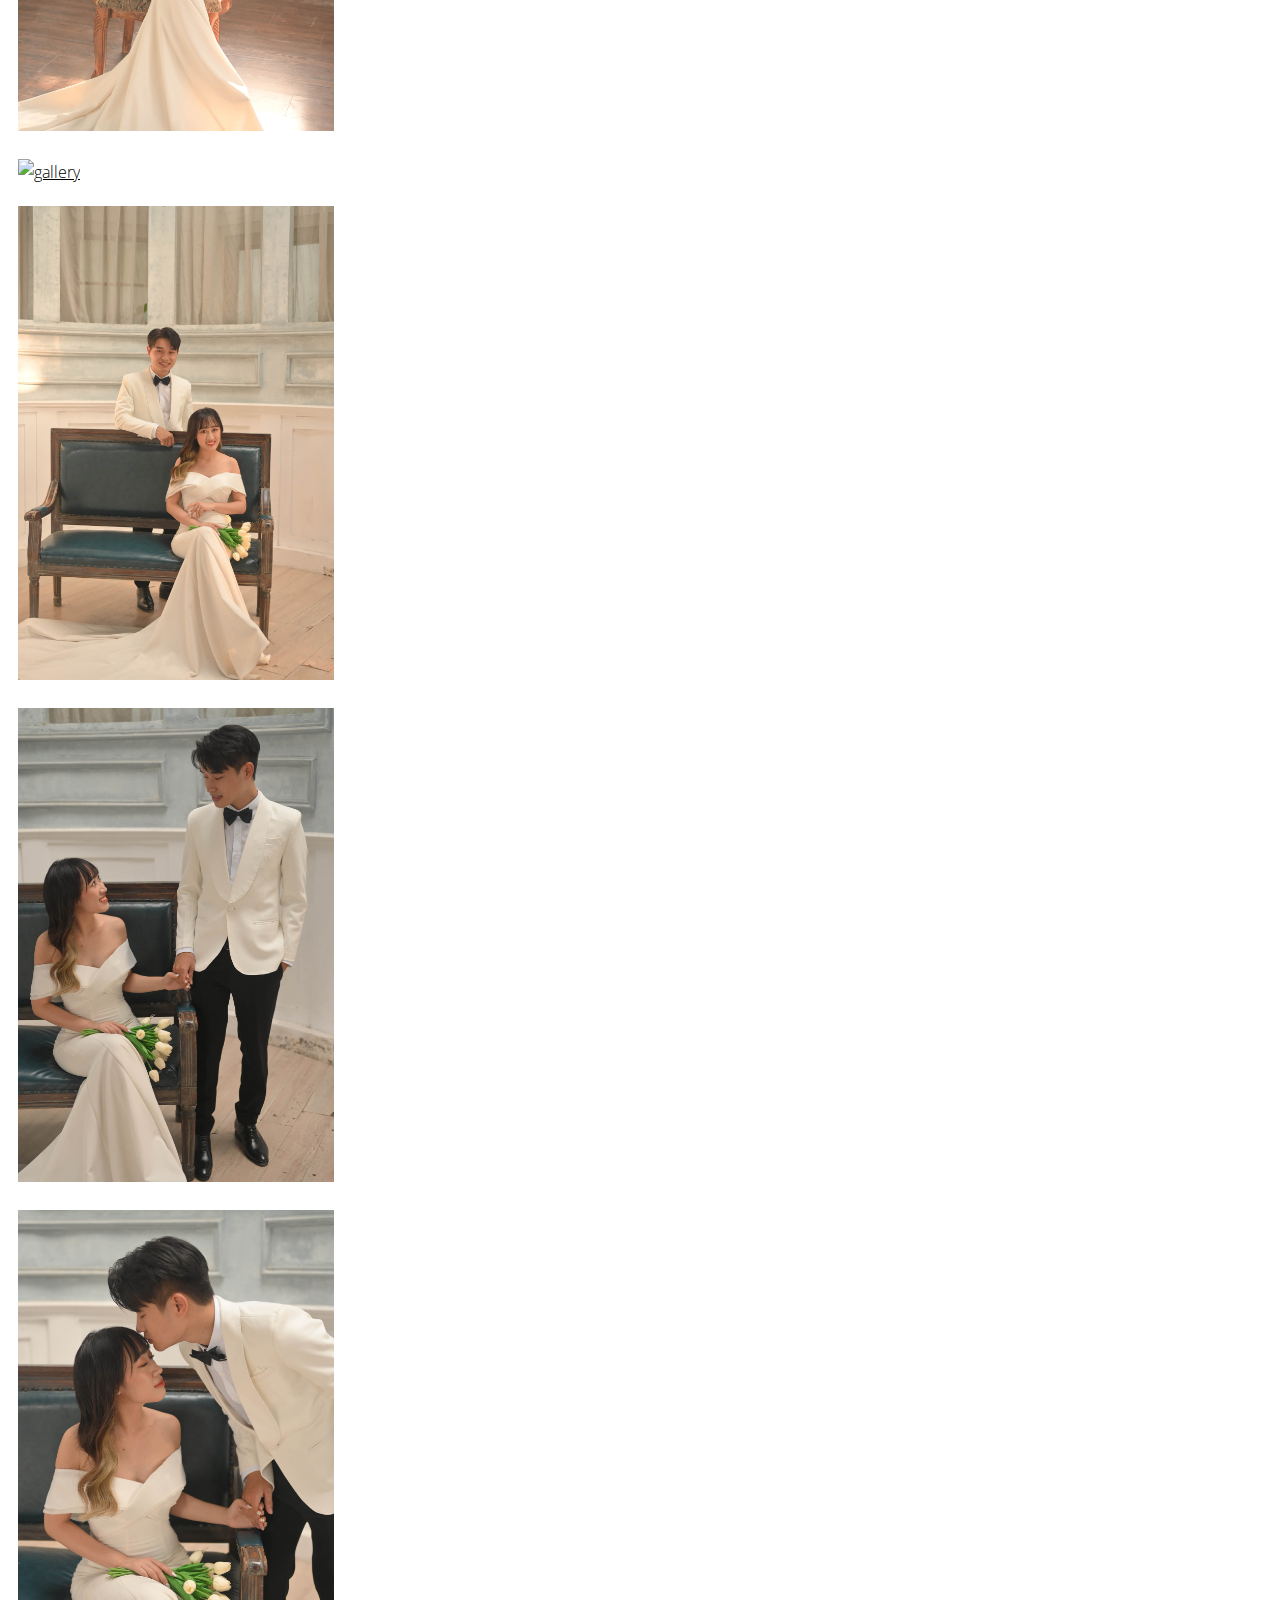
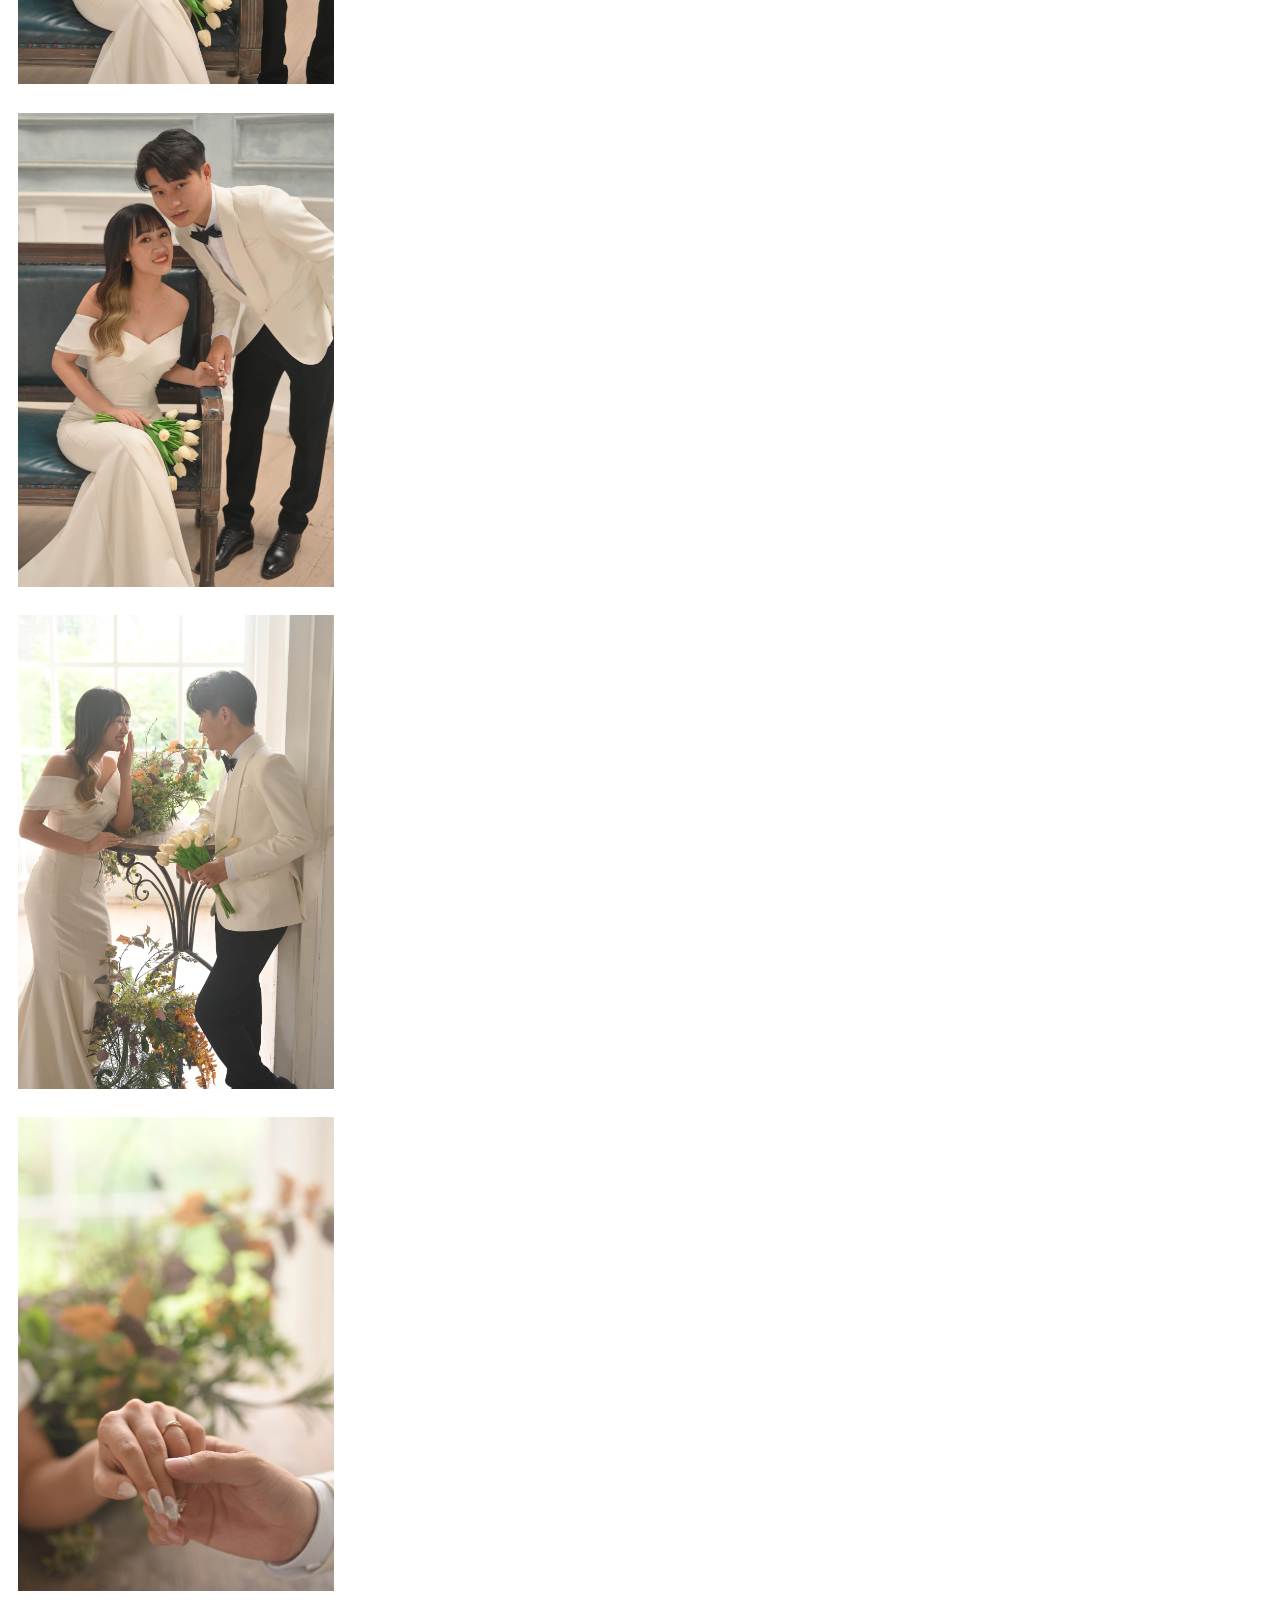
==== commit f1b86604: "add new loading" ====
--- a/gallery.html
+++ b/gallery.html
@@ -31,8 +31,6 @@
     </head>
 
 <body data-spy="scroll" data-target=".navbar" data-offset="50">
-    <div class="loader"></div>
-
     <div class="main">
         <!-- Section Gallery -->
         <section id="gallery" class="section gallery">
--- a/css/main.css
+++ b/css/main.css
@@ -0,0 +1,1586 @@
+.h-flex {
+	display: -ms-flexbox;
+	display: flex;
+}
+@media only screen and (min-width: 992px) {
+	.h-flex-md {
+		display: -ms-flexbox;
+		display: flex;
+	}
+}
+/* Fonts */
+@font-face {
+	font-family: 'icomoon';
+	src: url("../fonts/icomoon/icomoon.eot?srf3rx");
+	src: url("../fonts/icomoon/icomoon.eot?srf3rx#iefix") format("embedded-opentype"), url("../fonts/icomoon/icomoon.ttf?srf3rx") format("truetype"), url("../fonts/icomoon/icomoon.woff?srf3rx") format("woff"), url("../fonts/icomoon/icomoon.svg?srf3rx#icomoon") format("svg");
+	font-weight: normal;
+	font-style: normal;
+}
+/* Typography */
+h1, h2, h3, h4, h5, h6, figure {
+	color: #000000;
+	font-weight: 400;
+	margin: 0 0 20px 0;
+}
+h1 {
+	font-size: 60px;
+	font-family: "Ms Madi", cursive;
+}
+h2 {
+	font-size: 50px;
+	font-family: "Ms Madi", cursive;
+}
+h3 {
+	font-size: 30px;
+}
+a {
+	color: #000;
+	transition: all 0.5s ease;
+}
+a:hover, a:active, a:focus {
+	color: #000;
+	outline: none;
+	text-decoration: none;
+}
+p {
+	font-size: inherit;
+	line-height: 1.6;
+	margin-bottom: 1rem;
+	text-rendering: optimizeLegibility;
+}
+::-webkit-selection {
+	color: #FFFFFF;
+	background: #000;
+}
+::-moz-selection {
+	color: #FFFFFF;
+	background: #000;
+}
+::selection {
+	color: #FFFFFF;
+	background: #000;
+}
+/* Body */
+body {
+	font-family: "Open Sans", sans-serif;
+	font-weight: 300;
+	font-size: 16px;
+	line-height: 1.7;
+	color: #000000;
+	background: #FFFFFF;
+}
+body.offcanvas {
+	overflow: hidden;
+}
+/* List */
+ul,
+ol,
+dl {
+	line-height: 1.6;
+	margin-bottom: 1rem;
+	list-style-position: outside;
+}
+li {
+	/* stylelint-disable-next-line sh-waqar/declaration-use-variable */
+	font-size: inherit;
+}
+ul {
+	list-style-type: disc;
+	margin-left: 0rem;
+}
+ol {
+	margin-left: 0rem;
+}
+ul ul,
+ol ul, ul
+ol,
+ol
+ol {
+	margin-left: 1.25rem;
+	margin-bottom: 0;
+}
+/* Common */
+.main {
+	position: relative;
+	overflow-x: hidden;
+	width: 100%;
+	height: 100%;
+	transition: all 0.5s ease;
+}
+.main.offcanvas {
+	overflow: hidden;
+	position: absolute;
+}
+.main.offcanvas:after {
+	transition: all 2s ease;
+	position: absolute;
+	top: 0;
+	right: 0;
+	bottom: 0;
+	left: 0;
+	z-index: 101;
+	background: rgba(0, 0, 0, 0.7);
+	content: "";
+}
+.section {
+	padding: 3em 0;
+	clear: both;
+}
+@media only screen and (min-width: 768px) {
+	.section {
+		padding: 7em 0;
+	}
+}
+.section-sm {
+	padding: 3.5em 0;
+}
+.section-gray {
+	background: #e9e9e9;
+}
+.bg {
+	background-size: cover;
+	background-repeat: no-repeat;
+	position: relative;
+	background-position: center center;
+	width: 100%;
+}
+.heading {
+	margin-bottom: 4em;
+}
+.heading.heading-sm {
+	margin-bottom: 2em;
+}
+.heading h2 {
+	margin-bottom: 10px;
+	line-height: 1.5;
+	color: #000;
+}
+.heading p {
+	font-size: 18px;
+	line-height: 1.5;
+}
+@media only screen and (min-width: 768px) {
+	.heading p {
+		width: 75%;
+		margin-left: auto;
+		margin-right: auto;
+	}
+}
+.heading span {
+	text-transform: uppercase;
+	font-size: 13px;
+	letter-spacing: 2px;
+	font-weight: 600;
+	color: rgba(0, 0, 0, 0.4);
+}
+.loader {
+	color: #000;
+	position: fixed;
+	box-sizing: border-box;
+	width: 0;
+	height: 0;
+	overflow: hidden;
+	z-index: 1010;
+	background-color: #FFFFFF;
+	width: 100%;
+	height: 100%;
+	left: 0;
+	top: 0;
+}
+
+/* loader */
+.heart-loading {
+	display: flex;
+	justify-content: center;
+	align-items: center;
+	width: 200px;
+	height: 200px;
+
+	position: absolute;
+    left: 50%;
+    top: 50%;
+    transform: translate(-50%, -50%);
+}
+
+.heart-loading ul {
+	display: flex;
+	justify-content: space-between;
+	width: 150px;
+	height: 10px;
+}
+
+.heart-loading li {
+	--Θ: calc(var(--line-index) / var(--line-count) * .5turn);
+	--time: calc((var(--line-index) - 1) * 40ms);
+	border-radius: 5px;
+	width: 10px;
+	height: 10px;
+	background-color: #3c9;
+	filter: hue-rotate(var(--Θ));
+	animation-duration: 1s;
+	animation-delay: var(--time);
+	animation-iteration-count: infinite;
+	list-style-type: none;
+}
+
+.heart-loading li.line-1,
+.heart-loading li.line-9 {
+	animation-name: beat-1;
+}
+.heart-loading li.line-2,
+.heart-loading li.line-8 {
+	animation-name: beat-2;
+}
+.heart-loading li.line-3,
+.heart-loading li.line-7 {
+	animation-name: beat-3;
+}
+.heart-loading li.line-4,
+.heart-loading li.line-6 {
+	animation-name: beat-4;
+}
+.heart-loading li.line-5 {
+	animation-name: beat-5;
+}
+
+@keyframes beat-1 {
+	0%,
+	10%,
+	90%,
+	100% {
+		height: 10px;
+	}
+	45%,
+	55% {
+		height: 30px;
+		transform: translate3d(0, -15px, 0);
+	}
+}
+@keyframes beat-2 {
+	0%,
+	10%,
+	90%,
+	100% {
+		height: 10px;
+	}
+	45%,
+	55% {
+		height: 60px;
+		transform: translate3d(0, -30px, 0);
+	}
+}
+@keyframes beat-3 {
+	0%,
+	10%,
+	90%,
+	100% {
+		height: 10px;
+	}
+	45%,
+	55% {
+		height: 80px;
+		transform: translate3d(0, -40px, 0);
+	}
+}
+@keyframes beat-4 {
+	0%,
+	10%,
+	90%,
+	100% {
+		height: 10px;
+	}
+	45%,
+	55% {
+		height: 90px;
+		transform: translate3d(0, -30px, 0);
+	}
+}
+@keyframes beat-5 {
+	0%,
+	10%,
+	90%,
+	100% {
+		height: 10px;
+	}
+	45%,
+	55% {
+		height: 90px;
+		transform: translate3d(0, -20px, 0);
+	}
+}
+
+/* .loader:after {
+	content: '';
+	position: fixed;
+	width: 48px;
+	height: 48px;
+	border: solid 8px #000;
+	border-left-color: transparent;
+	border-radius: 50%;
+	top: calc(50% - 24px);
+	left: calc(50% - 24px);
+	animation: rotate 1s linear infinite;
+} */
+.overlay {
+	z-index: 0;
+	position: absolute;
+	bottom: 0;
+	top: 0;
+	left: 0;
+	right: 0;
+	background: rgba(0, 0, 0, 0.15);
+}
+.display-t,
+.display-tc {
+	height: 100vh;
+	display: table;
+	width: 100%;
+}
+.display-tc {
+	display: table-cell !important;
+	vertical-align: bottom;
+	padding-bottom: 80px;
+}
+.display-tc h1, .display-tc h2 {
+	margin: 0;
+	padding: 0;
+	color: white;
+}
+.display-tc h1 {
+	margin-bottom: 0px;
+	line-height: 1.3;
+	font-family: "Amatic SC", cursive;
+	font-weight: 700;
+	font-size: 50px;
+}
+@media only screen and (min-width: 768px) {
+	.display-tc h1 {
+		font-size: 150px;
+	}
+}
+.display-tc h2 {
+	font-size: 16px;
+	line-height: 1.5;
+	margin: 30px;
+	font-family: "Open Sans", sans-serif;
+}
+@media only screen and (min-width: 768px) {
+	.display-tc h2 {
+		font-size: 20px;
+	}
+}
+.display-tc .btn {
+	padding: 15px 20px;
+	background: #FFFFFF !important;
+	color: #000;
+	border: none !important;
+	font-size: 14px;
+	text-transform: uppercase;
+}
+.display-tc .btn:hover {
+	background: #FFFFFF !important;
+	box-shadow: 0px 14px 30px -15px rgba(0, 0, 0, 0.75) !important;
+}
+.banner-text {
+	color: #FFFFFF;
+	display: -ms-flexbox;
+	display: flex;
+	-ms-flex-pack: center;
+	-moz-justify-content: center;
+	justify-content: center;
+}
+.banner-text span {
+	padding: 0 15px;
+	line-height: 21px;
+}
+span.banner-text_names {
+	font-family: 'Ms Madi', cursive;
+	font-size: 40px;
+	line-height: 43px;
+	position: relative;
+}
+span.banner-text_names:before, span.banner-text_names:after {
+	content: '';
+	display: block;
+	position: absolute;
+	width: 2px;
+	height: 100%;
+	top: 0;
+	background-color: #FFFFFF;
+}
+span.banner-text_names:before {
+	left: -1px;
+}
+span.banner-text_names:after {
+	right: -1px;
+}
+.js .animate-box {
+	opacity: 0;
+}
+img {
+	max-width: 100%;
+}
+.clearfix::before, .clearfix::after {
+	content: ' ';
+	display: table;
+	clear: both;
+}
+.rotate {
+	animation: rotate 1s;
+	animation-timing-function: ease-in;
+	animation-iteration-count: infinite !important;
+}
+@keyframes rotate {
+	0% {
+		transform: rotate(0deg);
+	}
+	100% {
+		transform: rotate(360deg);
+	}
+}
+
+/* Header section */
+.cover {
+	height: 100vh;
+	background-position: center center;
+	background-size: cover;
+	background-repeat: no-repeat;
+	position: relative;
+	width: 100%;
+}
+.cover > .container {
+	position: relative;
+	z-index: 10;
+}
+.cover .display-tc {
+	opacity: 0;
+}
+/* About-us */
+.couple-wrap {
+	width: 90%;
+	margin: 0 auto;
+	position: relative;
+}
+@media only screen and (min-width: 768px) {
+	.couple-wrap {
+		width: 100%;
+	}
+}
+.couple-wrap h3 {
+	font-size: 24px;
+	color: #000;
+}
+.couple-wrap .groom-wrap {
+	margin-bottom: 40px;
+}
+@media only screen and (min-width: 992px) {
+	.couple-wrap .groom-wrap {
+		margin-bottom: 0;
+		padding-right: 30px;
+	}
+}
+@media only screen and (min-width: 992px) {
+	.couple-wrap .bride-wrap {
+		padding-left: 30px;
+	}
+}
+.heart {
+	position: absolute;
+	top: 4em;
+	left: 0;
+	right: 0;
+	z-index: 99;
+	animation: pp .6s ease alternate infinite;
+}
+@keyframes pp {
+	from {
+		transform: scale(1);
+	}
+	to {
+		transform: scale(1.6);
+	}
+}
+.heart i {
+	font-size: 20px;
+	padding: 20px;
+	color: #000;
+}
+@media only screen and (max-width: 991px) {
+	.heart {
+		display: block;
+		position: static;
+		margin-bottom: 40px;
+	}
+
+	.heart i {
+		font-size: 24px;
+	}
+}
+.groom, .bride {
+	width: 150px;
+	height: 150px;
+	margin: 0 auto 10px;
+	border-radius: 50%;
+}
+@media only screen and (min-width: 768px) {
+	.groom, .bride {
+		float: left;
+	}
+}
+.groom img, .bride img {
+	width: 150px;
+	height: 150px;
+	border-radius: 50%;
+}
+@media only screen and (min-width: 768px) {
+	.groom {
+		float: right;
+		margin-right: 5px;
+	}
+}
+@media only screen and (min-width: 768px) {
+	.bride {
+		float: left;
+		margin-left: 5px;
+	}
+}
+.desc-groom {
+	text-align: center;
+}
+@media only screen and (min-width: 768px) {
+	.desc-groom {
+		padding-right: 180px;
+		text-align: right;
+	}
+}
+.desc-bride {
+	text-align: center;
+}
+@media only screen and (min-width: 768px) {
+	.desc-bride {
+		padding-left: 180px;
+		text-align: left;
+	}
+}
+
+/* Gallery */
+.gallery .grid--margin {
+	margin-bottom: 50px;
+}
+.grid-item {
+	border: 10px solid rgba(0, 0, 0, 0);
+}
+.grid-item a:before {
+	position: absolute;
+	top: 0;
+	left: 0;
+	right: 0;
+	bottom: 0;
+	content: "";
+	z-index: 80;
+	transition: all 0.5s ease;
+	background: rgba(51, 51, 51, 0);
+}
+.grid-item a:hover:before {
+	background: rgba(51, 51, 51, 0.2);
+}
+.grid-item,
+.grid-sizer {
+	width: 100%;
+}
+@media only screen and (min-width: 768px) {
+	.grid-item,
+	.grid-sizer {
+		width: 25%;
+	}
+}
+.grid-item--width2 {
+	width: 100%;
+}
+@media only screen and (min-width: 768px) {
+	.grid-item--width2 {
+		width: 50%;
+	}
+}
+.filters-button-group {
+	text-align: center;
+	border-bottom: 1px solid;
+	margin: 0 10px 50px;
+}
+.filters-button-group .button {
+	border: none;
+	background: none;
+	padding: 0 10px 10px;
+	border-bottom: 2px solid transparent;
+	font-size: 14px;
+	text-transform: uppercase;
+	outline: none;
+}
+.filters-button-group .is-checked {
+	border-bottom: 2px solid #000;
+}
+.gallery-list {
+	position: relative;
+	float: left;
+	padding: 0;
+	margin: 0 0 -10px 0;
+	width: 100%;
+}
+.gallery-list li {
+	display: block;
+	padding: 0 5px;
+	margin: 0 0 10px 0;
+	list-style: none;
+	min-height: 400px;
+	position: relative;
+	overflow: hidden;
+	border-radius: 7px;
+}
+.gallery-list li img {
+	width: 100%;
+	height: 100%;
+	object-fit: cover;
+	border-radius: 7px;
+	position: absolute;
+	top: 0;
+	left: 0;
+}
+.gallery-list li a {
+	min-height: 400px;
+	padding: 2em;
+	position: relative;
+	width: 100%;
+	display: block;
+}
+.gallery-list li a:before {
+	position: absolute;
+	top: 0;
+	left: 0;
+	right: 0;
+	bottom: 0;
+	content: "";
+	z-index: 80;
+	transition: all 0.5s ease;
+	border-radius: 7px;
+	background: rgba(0, 0, 0, 0.2);
+}
+.gallery-list li a:hover .gallery-item_info span,
+.gallery-list li a:hover .gallery-item_info h3 {
+	-ms-transform: translateY(0);
+	transform: translateY(0);
+	opacity: 1;
+}
+.gallery-list li a:hover:before {
+	background: rgba(0, 0, 0, 0.5);
+}
+.gallery-list .gallery-item_info {
+	width: auto;
+	bottom: 1em;
+	left: 1em;
+	right: 1em;
+	position: absolute;
+	z-index: 100;
+}
+@media only screen and (min-width: 768px) {
+	.gallery-list .gallery-item_info {
+		bottom: 2em;
+		left: 2em;
+		right: 2em;
+	}
+}
+.gallery-list .gallery-item_info span {
+	text-transform: uppercase;
+	letter-spacing: 2px;
+	font-size: 13px;
+	color: rgba(255, 255, 255, 0.7);
+	display: block;
+	-ms-transform: translateY(100%);
+	transform: translateY(100%);
+	transition: all 0.5s ease;
+	opacity: 0;
+}
+.gallery-list .gallery-item_info h3 {
+	color: #FFFFFF;
+	margin-bottom: 0;
+	-ms-transform: translateY(-30%);
+	transform: translateY(-30%);
+	transition: all 0.5s ease;
+	font-size: 20px;
+}
+/* Counter */
+.counter {
+	text-align: center;
+	background-image: url(../img/counter-bg.webp);
+	height: auto;
+}
+@media only screen and (min-width: 768px) {
+	.counter .row {
+		margin-bottom: -40px;
+	}
+}
+.counter .counter-value {
+	font-size: 50px;
+	line-height: 1;
+	color: #FFFFFF;
+	font-weight: 100;
+	display: block;
+}
+.counter .counter-label {
+	margin-bottom: 0;
+	text-transform: lowercase;
+	color: #FFFFFF;
+	font-family: "Ms Madi", cursive;
+	font-size: 30px;
+}
+.counter .feature-center {
+	text-align: center;
+	margin-bottom: 40px;
+	padding: 0 20px;
+	width: 100%;
+}
+@media only screen and (min-width: 992px) {
+	.counter .feature-center {
+		margin-bottom: 0;
+	}
+}
+.counter .icon {
+	width: 90px;
+	height: 90px;
+	border: 2px solid #e9e9e9;
+	display: table;
+	text-align: center;
+	margin: 0 auto 30px auto;
+	box-shadow: 0px 14px 30px -15px rgba(0, 0, 0, 0.75);
+	border-radius: 50%;
+}
+.counter .icon i {
+	display: table-cell;
+	vertical-align: middle;
+	font-size: 40px;
+	line-height: 40px;
+	color: #000;
+}
+/* Testimonials */
+.testimonials .wrap-testimony {
+	position: relative;
+}
+.testimonials .testimony-slide {
+	text-align: center;
+}
+.testimonials .testimony-slide span {
+	font-size: 12px;
+	text-transform: uppercase;
+	letter-spacing: 2px;
+	font-weight: 700;
+	display: block;
+}
+.testimonials .testimony-slide figure {
+	margin-bottom: 10px;
+	display: -moz-inline-stack;
+	display: inline-block;
+	zoom: 1;
+	*display: inline;
+	width: 100px;
+	height: 100px;
+}
+.testimonials .testimony-slide figure img {
+	width: 100px;
+	height: 100px;
+	border-radius: 50%;
+}
+.testimonials .testimony-slide blockquote {
+	border: none;
+	margin: 30px auto;
+	width: 100%;
+	position: relative;
+	border-radius: 4px;
+}
+@media only screen and (min-width: 992px) {
+	.testimonials .testimony-slide blockquote {
+		width: 50%;
+	}
+}
+.testimonials .testimony-slide blockquote p {
+	font-style: italic;
+	color: #8f989f;
+	font-size: 20px;
+	line-height: 1.6em;
+}
+.testimonials .testimony-slide.active {
+	display: block;
+}
+/* Invitation */
+.invitation_heading {
+	font-size: 18px;
+}
+.invitation .send-button {
+	margin-top: 10px;
+}
+.invitation .form-wrapper {
+	background: #FFFFFF;
+	padding: 20px 35px 30px;
+	margin-bottom: 40px;
+}
+@media only screen and (min-width: 992px) {
+	.invitation .form-wrapper {
+		margin-bottom: 0;
+	}
+}
+.invitation h3 {
+	margin: 10px 0;
+}
+.invitation .video {
+	height: 450px;
+	overflow: hidden;
+	border-radius: 0;
+	background-image: url(../img/video-bg.webp);
+}
+.invitation .video:hover .overlay {
+	opacity: 0.5;
+}
+.invitation .video a {
+	z-index: 1001;
+	position: absolute;
+	top: 50%;
+	left: 50%;
+	-ms-transform: translateX(-50%) translateY(-50%);
+	transform: translateX(-50%) translateY(-50%);
+	display: table;
+	text-align: center;
+	color: rgba(255, 255, 255, 0.5);
+}
+.invitation .video a i {
+	text-align: center;
+	display: table-cell;
+	vertical-align: middle;
+}
+.invitation .video .overlay {
+	transition: all 0.5s ease;
+}
+/* Banner */
+.banner h1,
+.banner h2 {
+	color: #FFFFFF;
+}
+.banner p {
+	color: #FFFFFF;
+	margin-bottom: 0;
+}
+.banner_top {
+	background-image: url(../img/header-bg.webp);
+}
+.banner_bottom {
+	padding: 222px 0 0 0;
+	background-image: url(../img/footer.webp);
+}
+.banner_bottom h2 {
+	margin: 0;
+	font-size: 60px;
+	color: #FFFFFF;
+}
+.banner_bottom a {
+	color: #FFFFFF;
+}
+.banner_bottom .heading {
+	margin-bottom: 0;
+}
+.banner_bottom .copyright {
+	margin-top: 7em;
+}
+.pt_blog .navbar {
+	position: relative;
+}
+.pt_blog .nav-toggle {
+	position: absolute;
+}
+@media only screen and (max-width: 767px) {
+	.pt_blog .primary-block {
+		margin-bottom: 60px;
+	}
+}
+.blog-item {
+	margin-bottom: 50px;
+}
+.blog-item_texst p {
+	margin-bottom: 5px;
+}
+.blog-item_title {
+	margin-top: 30px;
+	font-size: 20px;
+	margin-bottom: 12px;
+}
+.blog-item_meta {
+	margin-bottom: 7px;
+	font-size: 0.85em;
+}
+.blog-item_meta span {
+	padding-right: 5px;
+}
+.blog-item_meta span i {
+	padding-right: 3px;
+}
+.single-post_banner {
+	margin-bottom: 40px;
+}
+.single-post_title {
+	margin-bottom: 40px;
+}
+.post-content blockquote {
+	text-align: center;
+	border: none;
+	font-style: italic;
+	font-weight: 600;
+}
+.post-content blockquote:after, .post-content blockquote:before {
+	content: '"';
+}
+.post-hightlight {
+	border: 4px solid #e9e9e9;
+	padding: 30px;
+	margin: 10px 0 20px;
+	font-size: 20px;
+	font-weight: 600;
+}
+.post-hightlight::before, .post-hightlight::after {
+	content: ' ';
+	display: table;
+	clear: both;
+}
+@media only screen and (min-width: 992px) {
+	.post-hightlight {
+		width: 33%;
+		float: right;
+	}
+}
+.post-hightlight:before {
+	content: 'HIGHLIGHT';
+	display: block;
+	font-size: 14px;
+	font-weight: 300;
+}
+@media only screen and (min-width: 992px) {
+	.post-hightlight--before {
+		width: 64%;
+		float: left;
+	}
+}
+.post-tags a {
+	padding: 0 5px;
+}
+.widget {
+	margin-bottom: 50px;
+}
+.widget:last-child {
+	margin-bottom: 0;
+}
+.widget_title {
+	font-family: "Ms Madi", cursive;
+}
+.widget_latest-posts .post {
+	margin-bottom: 20px;
+}
+.widget_latest-posts .post::before, .widget_latest-posts .post::after {
+	content: ' ';
+	display: table;
+	clear: both;
+}
+.widget_latest-posts .post_image {
+	float: left;
+	margin-right: 20px;
+}
+.widget_categories ul {
+	list-style: none;
+	padding-left: 0;
+}
+.widget_categories li {
+	border-bottom: 1px solid #F2F2F2;
+	margin-bottom: 10px;
+	padding-bottom: 10px;
+}
+.widget_categories a {
+	color: inherit;
+}
+.widget_categories span {
+	float: right;
+}
+/* Footer */
+footer {
+	padding: 5em 0;
+}
+footer .copyright .block {
+	display: block;
+}
+/* Buttons */
+.btn {
+	font-family: "Open Sans", sans-serif;
+	font-size: 16px;
+	font-weight: 400;
+	padding: 8px 20px;
+	color: #000000;
+	text-transform: uppercase;
+	border-radius: 0;
+	transition: all 0.5s ease;
+}
+.btn.btn-md {
+	padding: 8px 20px;
+}
+.btn.btn-lg {
+	padding: 14px 43px;
+}
+.btn:hover, .btn:active, .btn:focus {
+	box-shadow: none !important;
+	outline: none !important;
+}
+.btn-primary {
+	background: #000;
+	color: #FFFFFF;
+	border: 2px solid #000;
+}
+.btn-primary:hover, .btn-primary:focus, .btn-primary:active {
+	background: #0d0d0d !important;
+	border-color: #0d0d0d !important;
+}
+.btn-primary.btn-outline {
+	background: transparent;
+	color: #000;
+	border: 2px solid #000;
+}
+.btn-primary.btn-outline:hover, .btn-primary.btn-outline:focus, .btn-primary.btn-outline:active {
+	background: #000;
+	color: #FFFFFF;
+}
+.btn-success {
+	background: #4CAF50;
+	color: #FFFFFF;
+	border: 2px solid #4CAF50;
+}
+.btn-success:hover, .btn-success:focus, .btn-success:active {
+	background: #449d48 !important;
+	border-color: #449d48 !important;
+}
+.btn-success.btn-outline {
+	background: transparent;
+	color: #4CAF50;
+	border: 2px solid #4CAF50;
+}
+.btn-success.btn-outline:hover, .btn-success.btn-outline:focus, .btn-success.btn-outline:active {
+	background: #4CAF50;
+	color: #FFFFFF;
+}
+.btn-info {
+	background: #03A9F4;
+	color: #FFFFFF;
+	border: 2px solid #03A9F4;
+}
+.btn-info:hover, .btn-info:focus, .btn-info:active {
+	background: #0398db !important;
+	border-color: #0398db !important;
+}
+.btn-info.btn-outline {
+	background: transparent;
+	color: #03A9F4;
+	border: 2px solid #03A9F4;
+}
+.btn-info.btn-outline:hover, .btn-info.btn-outline:focus, .btn-info.btn-outline:active {
+	background: #03A9F4;
+	color: #FFFFFF;
+}
+.btn-warning {
+	background: #FF9800;
+	color: #FFFFFF;
+	border: 2px solid #FF9800;
+}
+.btn-warning:hover, .btn-warning:focus, .btn-warning:active {
+	background: #e68900 !important;
+	border-color: #e68900 !important;
+}
+.btn-warning.btn-outline {
+	background: transparent;
+	color: #FF9800;
+	border: 2px solid #FF9800;
+}
+.btn-warning.btn-outline:hover, .btn-warning.btn-outline:focus, .btn-warning.btn-outline:active {
+	background: #FF9800;
+	color: #FFFFFF;
+}
+.btn-danger {
+	background: #F44336;
+	color: #FFFFFF;
+	border: 2px solid #F44336;
+}
+.btn-danger:hover, .btn-danger:focus, .btn-danger:active {
+	background: #f32c1e !important;
+	border-color: #f32c1e !important;
+}
+.btn-danger.btn-outline {
+	background: transparent;
+	color: #F44336;
+	border: 2px solid #F44336;
+}
+.btn-danger.btn-outline:hover, .btn-danger.btn-outline:focus, .btn-danger.btn-outline:active {
+	background: #F44336;
+	color: #FFFFFF;
+}
+.btn-outline {
+	background: none;
+	border: 1px solid #000000;
+	font-size: 16px;
+	transition: all 0.3s ease;
+}
+.btn-outline:hover, .btn-outline:focus, .btn-outline:active {
+	box-shadow: none;
+}
+.btn-outline-black {
+	background: #000000;
+	box-shadow: 0px 0px 0px 2px #FFFFFF inset;
+	color: #FFFFFF;
+}
+.btn.with-arrow {
+	position: relative;
+	transition: all 0.3s ease;
+}
+.btn.with-arrow i {
+	visibility: hidden;
+	opacity: 0;
+	position: absolute;
+	right: 0px;
+	top: 50%;
+	margin-top: -8px;
+	transition: all 0.2s ease;
+}
+.btn.with-arrow:hover {
+	padding-right: 50px;
+}
+.btn.with-arrow:hover i {
+	color: #FFFFFF;
+	right: 18px;
+	visibility: visible;
+	opacity: 1;
+}
+/* Forms */
+.form-field {
+	position: relative;
+	margin: 17px 0;
+}
+.form-field label.control-label {
+	padding: 0;
+	line-height: 1;
+	position: absolute;
+	top: 18px;
+	left: 30px;
+	transition: all 0.3s ease;
+	font-weight: 300;
+}
+.form-field label.control-label.filled {
+	top: -20px;
+}
+.form-field .add-button {
+	width: 100%;
+	height: 50px;
+	border: 1px solid #000000;
+	border-radius: 0;
+	background: none;
+}
+.form-field .remove_field {
+	position: absolute;
+	top: 10px;
+	right: 0;
+	border-left: 1px solid #000000;
+	padding: 0 10px;
+}
+.form-control {
+	box-shadow: none;
+	background: transparent;
+	border: 1px solid #000000;
+	border-radius: 0;
+	height: 50px;
+	font-size: 18px;
+	font-weight: 300;
+}
+.form-control:active, .form-control:focus {
+	outline: none;
+	box-shadow: none;
+	border-color: #000;
+}
+.guest-list {
+	margin: 0;
+}
+.guest-list > div {
+	margin: 17px 0 24px;
+	position: relative;
+}
+.switch-field {
+	position: relative;
+	height: 50px;
+}
+.switch-field .switch {
+	position: absolute;
+	top: 0;
+	left: 15px;
+	width: calc(100% - 30px);
+	height: 50px;
+	text-align: center;
+	transition: all 0.2s ease;
+}
+.switch-field .switch span {
+	display: none;
+	position: absolute;
+	width: 20px;
+	height: 4px;
+	top: 50%;
+	left: 50%;
+	-ms-transform: rotate(-45deg);
+	transform: rotate(-45deg);
+	transition: all 0.2s ease;
+}
+.switch-field .switch span:after {
+	content: "";
+	display: block;
+	position: absolute;
+	width: 4px;
+	transition: all 0.2s ease;
+}
+.switch-field input[type=radio] {
+	display: none;
+}
+.switch-field .switch label {
+	cursor: pointer;
+	color: #000000;
+	width: calc(50% - 15px);
+	line-height: 50px;
+	transition: all 0.2s ease;
+	border: 1px solid #000000;
+	border-radius: 0;
+	position: absolute;
+}
+.switch-field label[for=yes] {
+	left: 0px;
+}
+.switch-field label[for=no] {
+	right: 0px;
+}
+.switch-field #yes:checked ~ .switch label[for=yes] {
+	border-color: #4CAF50;
+	color: #4CAF50;
+}
+.switch-field #yes:checked ~ .switch span {
+	background: #4CAF50;
+	margin: -2px 0px 0px -4px;
+	-ms-transform: rotate(-45deg);
+	transform: rotate(-45deg);
+}
+.switch-field #yes:checked ~ .switch span:after {
+	background: #4CAF50;
+	margin-top: -8px;
+	width: 4px;
+	height: 12px;
+}
+.switch-field #no:checked ~ .switch label[for=no] {
+	border-color: #F44336;
+	color: #F44336;
+}
+.switch-field #no:checked ~ .switch span {
+	background: #F44336;
+	margin-left: -8px;
+}
+.switch-field #no:checked ~ .switch span:after {
+	background: #F44336;
+	height: 20px;
+	margin-top: -8px;
+	margin-left: 8px;
+}
+.input-group .btn {
+	border: 2px solid rgba(0, 0, 0, 0.1);
+	padding: 12px 20px;
+	background-color: #000;
+	color: #FFFFFF;
+}
+.message-success {
+	background: url(../img/accept.webp) no-repeat;
+	width: 464px;
+	height: 337px;
+	margin: 0 auto;
+}
+/* Countdown */
+.countdown.section {
+	background-image: url(../img/countdown.webp);
+}
+.countdown .heading {
+	margin-bottom: 8em;
+}
+.countdown .heading h2 {
+	font-size: 33px;
+}
+@media only screen and (min-width: 768px) {
+	.countdown .heading h2 {
+		font-size: 50px;
+	}
+}
+.countdown .heading h2, .countdown .heading p {
+	color: #FFFFFF;
+}
+@media only screen and (min-width: 768px) {
+	.timer {
+		display: -ms-flexbox;
+		display: flex;
+		-ms-flex-align: center;
+		align-items: center;
+		-ms-flex-pack: justify;
+		justify-content: space-between;
+	}
+}
+.timer .timer-item_digits {
+	display: -ms-flexbox;
+	display: flex;
+	-ms-flex-pack: center;
+	justify-content: center;
+}
+.timer .timer-item_text {
+	color: #FFFFFF;
+	font-family: "Ms Madi", cursive;
+	font-size: 34px;
+}
+.timer .timer-item {
+	/* coutndown blocks */
+	position: relative;
+}
+.timer .timer-item > div {
+	/* countdown block inner div */
+	display: table-cell;
+	vertical-align: middle;
+	height: 100px;
+	width: 100px;
+}
+.timer .timer-item .smalltext,
+.timer .timer-item .digit {
+	display: block;
+	color: #FFFFFF;
+}
+.timer .timer-item .digit {
+	font-size: 47px;
+	line-height: 40px;
+}
+.timer .timer-item .smalltext {
+	color: rgba(255, 255, 255, 0.7);
+	text-transform: uppercase;
+	font-size: 14px;
+}
+/* Carousel */
+.owl-carousel .owl-controls .owl-dot.active span {
+	background: transparent;
+	border: 2px solid #000;
+}
+/* Social icons */
+.social-icons {
+	margin-top: 10px;
+	padding: 0;
+}
+.social-icons li {
+	margin: 0;
+	padding: 0;
+	list-style: none;
+	display: -moz-inline-stack;
+	display: inline-block;
+	zoom: 1;
+	*display: inline;
+}
+.social-icons li a {
+	display: -moz-inline-stack;
+	display: inline-block;
+	zoom: 1;
+	*display: inline;
+	color: #FFFFFF;
+	padding-left: 10px;
+	padding-right: 10px;
+}
+.social-icons li a i {
+	font-size: 20px;
+}
+/* Timeline */
+.timeline {
+	list-style: none;
+	padding: 0;
+	margin: 0;
+	position: relative;
+}
+.timeline:before {
+	top: 50px;
+	bottom: 0;
+	position: absolute;
+	content: " ";
+	width: 1px;
+	height: 75%;
+	background-color: #ccc;
+	left: 30px;
+}
+@media only screen and (min-width: 640px) {
+	.timeline:before {
+		left: 52px;
+	}
+}
+.timeline > li {
+	margin-bottom: 20px;
+	position: relative;
+}
+.timeline > li:last-child {
+	margin-bottom: 0;
+}
+.timeline > li:before, .timeline > li:after {
+	content: " ";
+	display: table;
+}
+.timeline > li:after {
+	clear: both;
+}
+.timeline .timeline-badge {
+	left: 0;
+	width: 60px;
+	height: 60px;
+	position: absolute;
+	top: 16px;
+	z-index: 100;
+}
+.timeline .timeline-badge img {
+	border-radius: 50%;
+}
+@media only screen and (min-width: 640px) {
+	.timeline .timeline-badge {
+		width: 160px;
+		height: 160px;
+		margin-left: 0;
+	}
+}
+.timeline .timeline-panel {
+	width: 75%;
+	float: right;
+	border: 1px solid #ccc;
+	padding: 15px;
+	position: relative;
+	border-radius: 4px;
+}
+.timeline .timeline-panel:before {
+	left: -15px;
+	right: auto;
+	position: absolute;
+	top: 30px;
+	display: inline-block;
+	border-top: 15px solid transparent;
+	border-left: 0 solid #ccc;
+	border-right: 15px solid #ccc;
+	border-bottom: 15px solid transparent;
+	content: " ";
+}
+.timeline .timeline-panel:after {
+	left: -14px;
+	right: auto;
+	position: absolute;
+	top: 31px;
+	display: inline-block;
+	border-top: 14px solid transparent;
+	border-left: 0 solid #FFFFFF;
+	border-right: 14px solid #FFFFFF;
+	border-bottom: 14px solid transparent;
+	content: " ";
+}
+@media only screen and (min-width: 640px) {
+	.timeline .timeline-panel {
+		width: calc(100% - 200px);
+	}
+	.timeline .timeline-panel:before {
+		top: 80px;
+	}
+	.timeline .timeline-panel:after {
+		top: 81px;
+	}
+	.timeline > li {
+		height: 160px;
+	}
+}
+.timeline .timeline-item:nth-child(2n) .timeline-panel {
+	float: right;
+}
+.timeline .timeline-item:nth-child(2n) .timeline-panel:before {
+	border-left-width: 0;
+	border-right-width: 15px;
+	left: -15px;
+	right: auto;
+}
+.timeline .timeline-item:nth-child(2n) .timeline-panel:after {
+	border-left-width: 0;
+	border-right-width: 14px;
+	left: -14px;
+	right: auto;
+}
+.timeline .timeline-title {
+	margin-top: 0;
+    font-size: 16px;
+    font-weight: bold;
+}
+.timeline .date {
+	display: block;
+	margin-bottom: 0;
+	font-size: 13px;
+	text-transform: uppercase;
+	letter-spacing: 2px;
+}
+.timeline .timeline-body > p,
+.timeline .timeline-body > ul {
+	margin-bottom: 0;
+}
+.timeline .timeline-body > p + p {
+	margin-top: 5px;
+}
+.timeline-readmore {
+	display: inline-block;
+	margin-top: 5px;
+	color: #000000;
+	text-decoration: underline;
+}
+.section-gray .timeline .timeline-panel:after {
+	border-left-color: #e9e9e9;
+	border-right-color: #e9e9e9;
+}
+@media only screen and (min-width: 992px) {
+	ul.timeline:before {
+		left: 47.7%;
+	}
+	.timeline > li > .timeline-panel {
+		width: 38%;
+		float: left;
+	}
+	ul.timeline > li > .timeline-badge {
+		left: 50%;
+		margin-left: -80px;
+	}
+	ul.timeline > li > .timeline-panel:before {
+		right: -15px;
+		left: auto;
+		border-right-width: 0;
+		border-left-width: 15px;
+		top: 24px;
+	}
+	ul.timeline > li > .timeline-panel:after {
+		right: -14px;
+		left: auto;
+		border-left-width: 14px;
+		border-right-width: 0;
+		top: 25px;
+	}
+	ul.timeline > li > .timeline-panel {
+		margin-top: 25px;
+	}
+
+	.countdown.section {
+		background-position-y: 32%;
+	}
+
+	.ring.section {
+		background-position-y: 60%;
+	}
+	
+}
+/* ring */
+.ring.section {
+	background-image: url(../img/ring.webp);
+	min-height: 184px;
+}
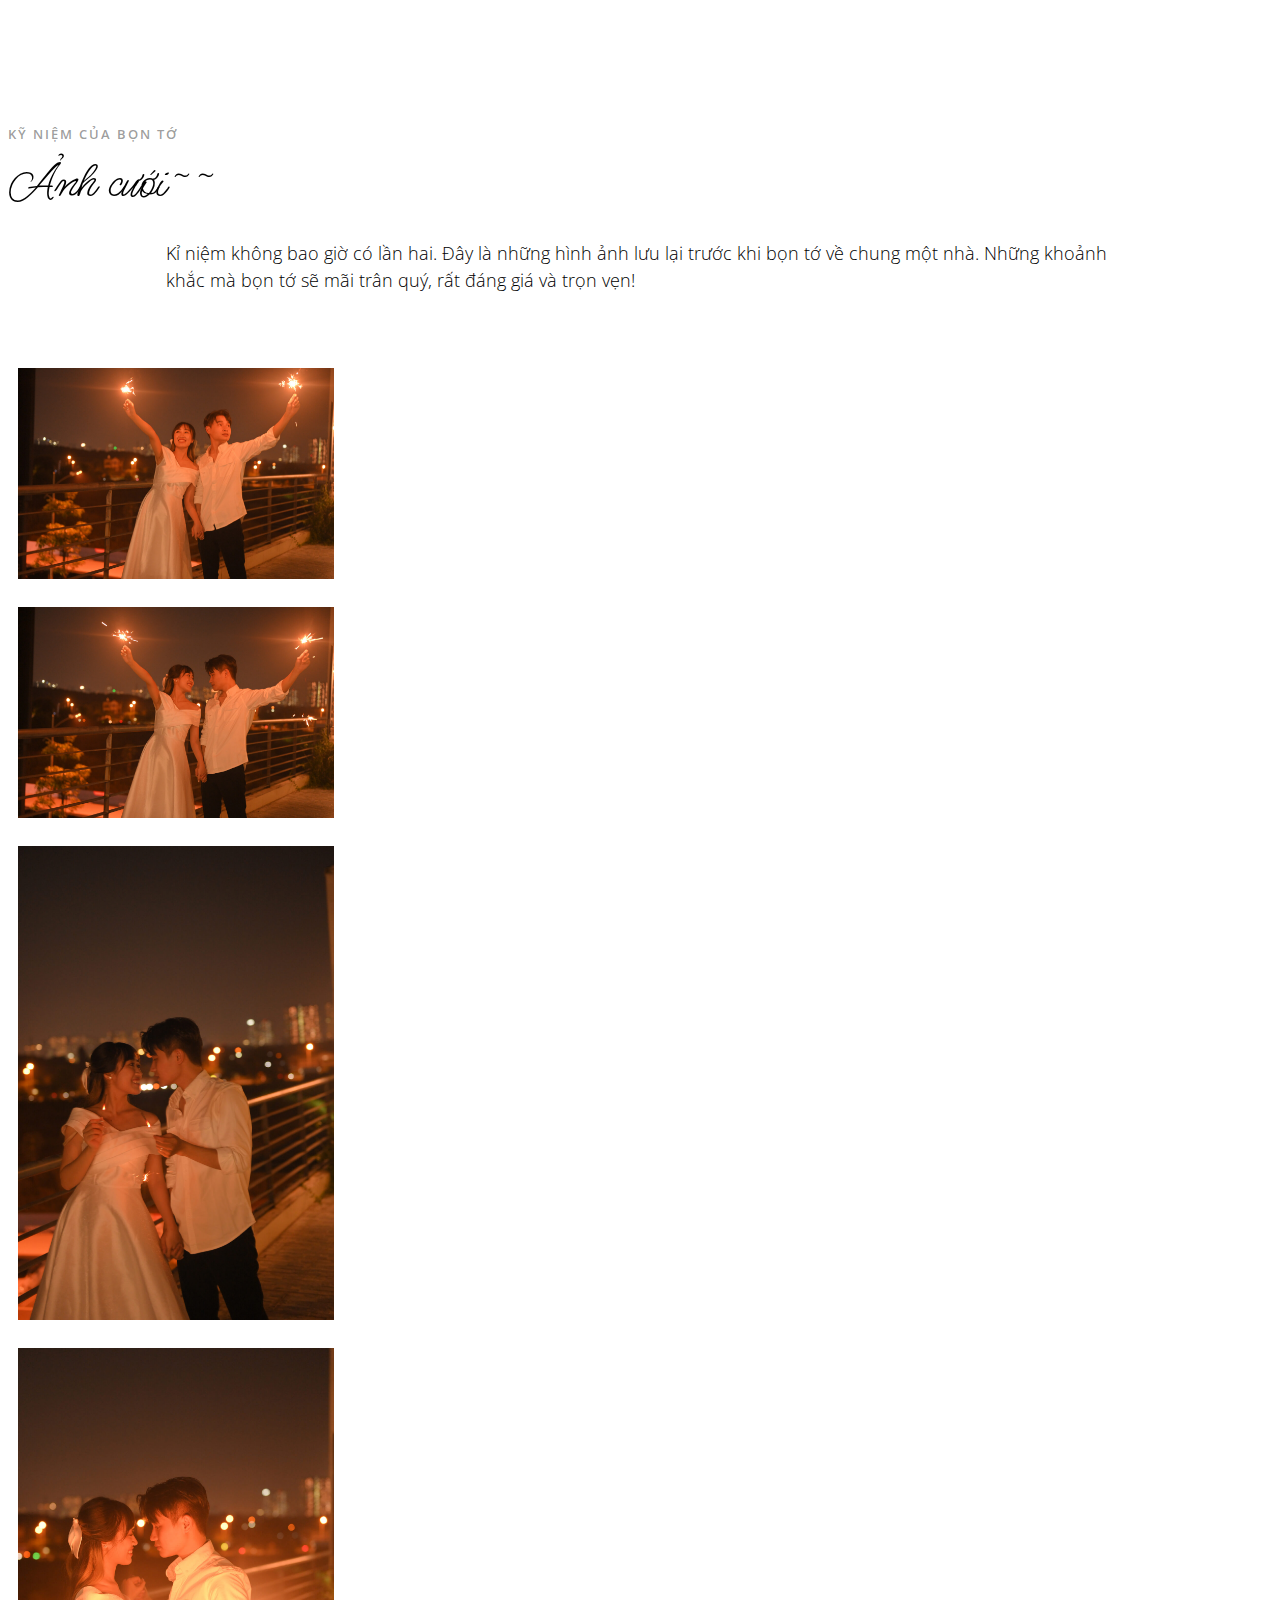
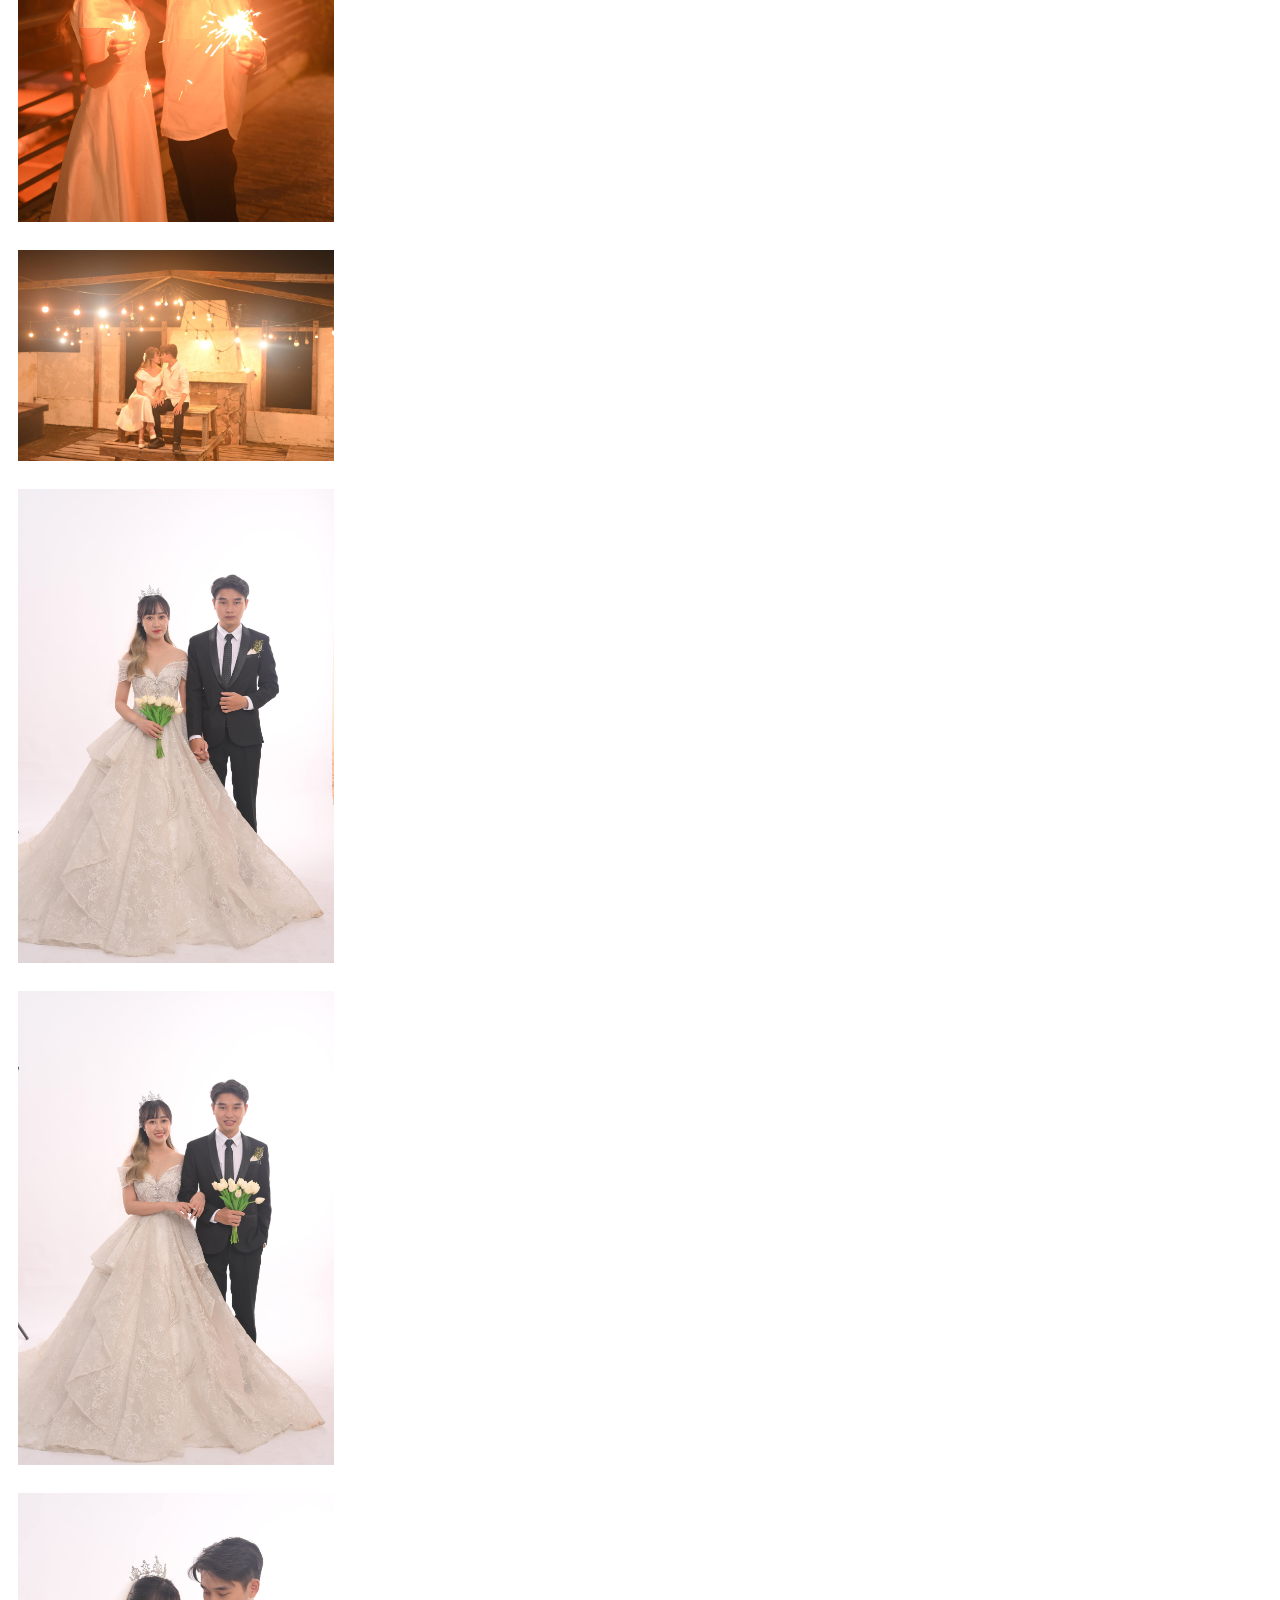
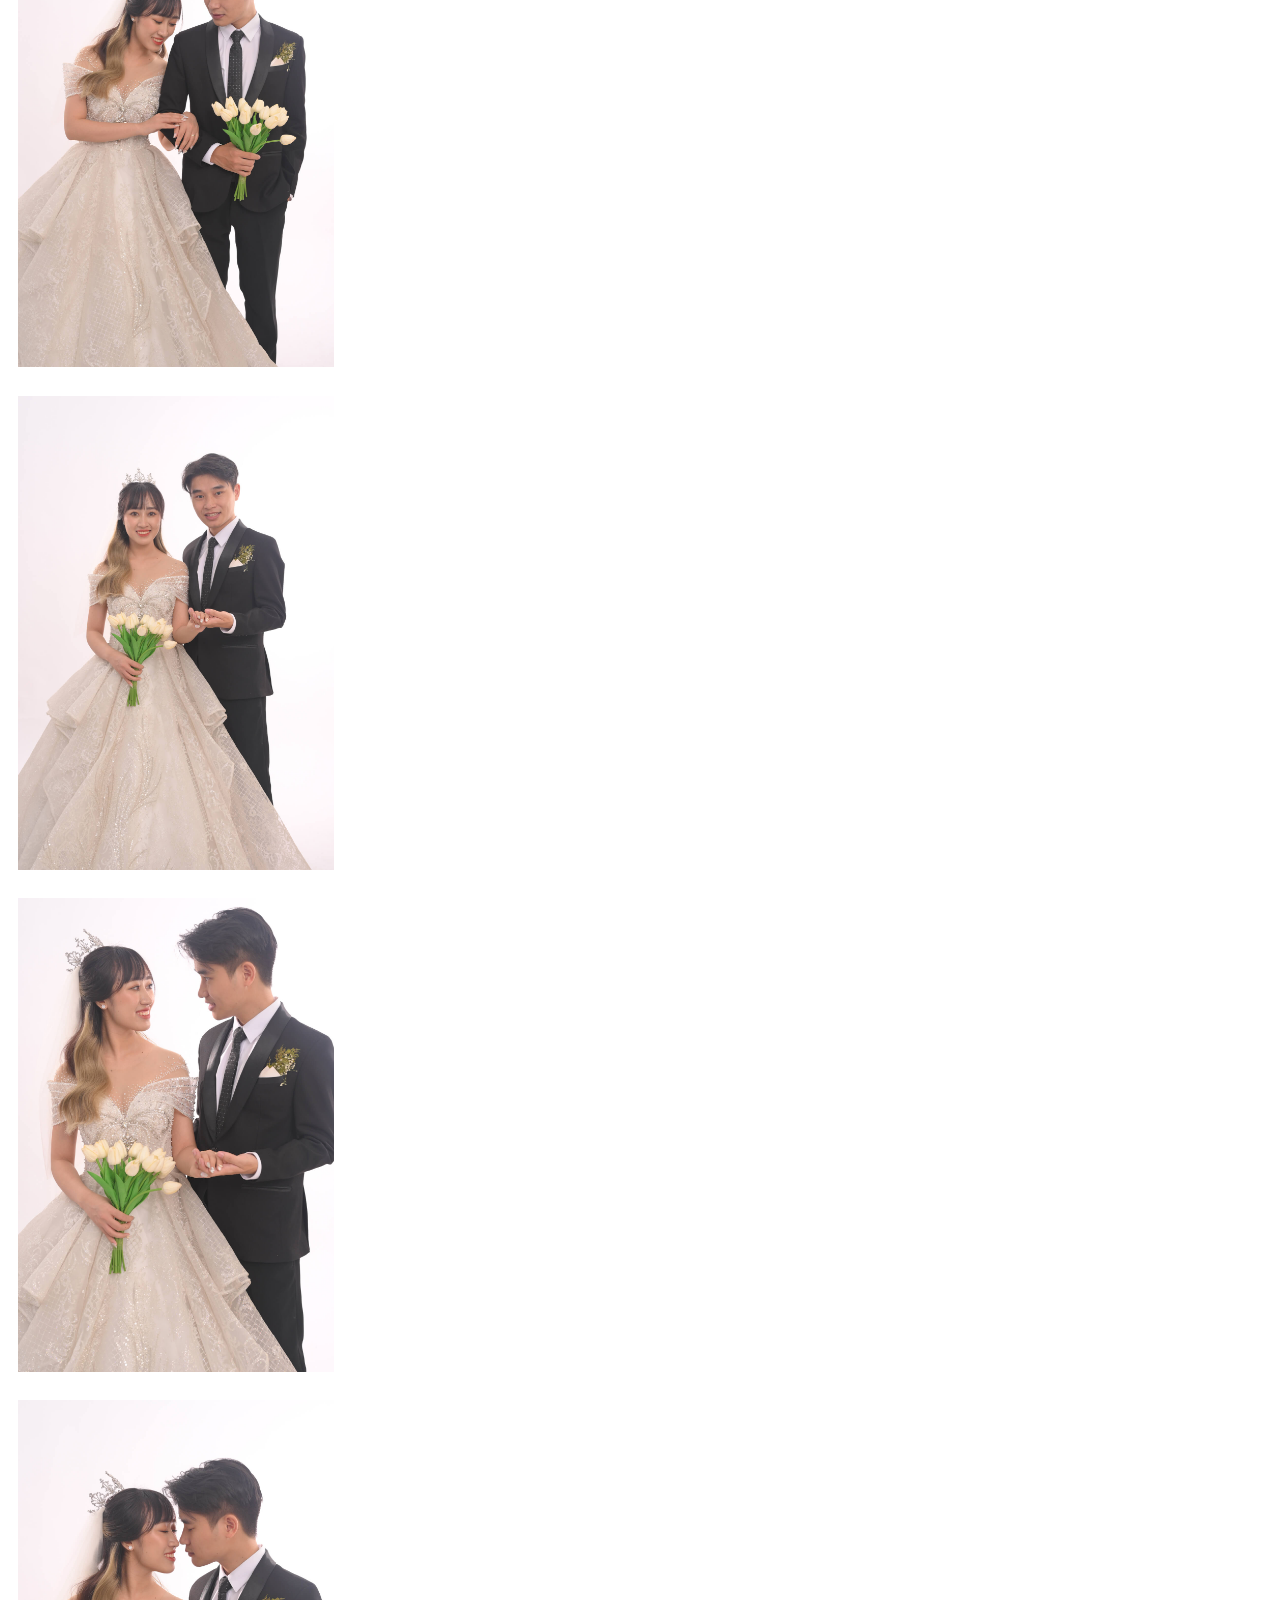
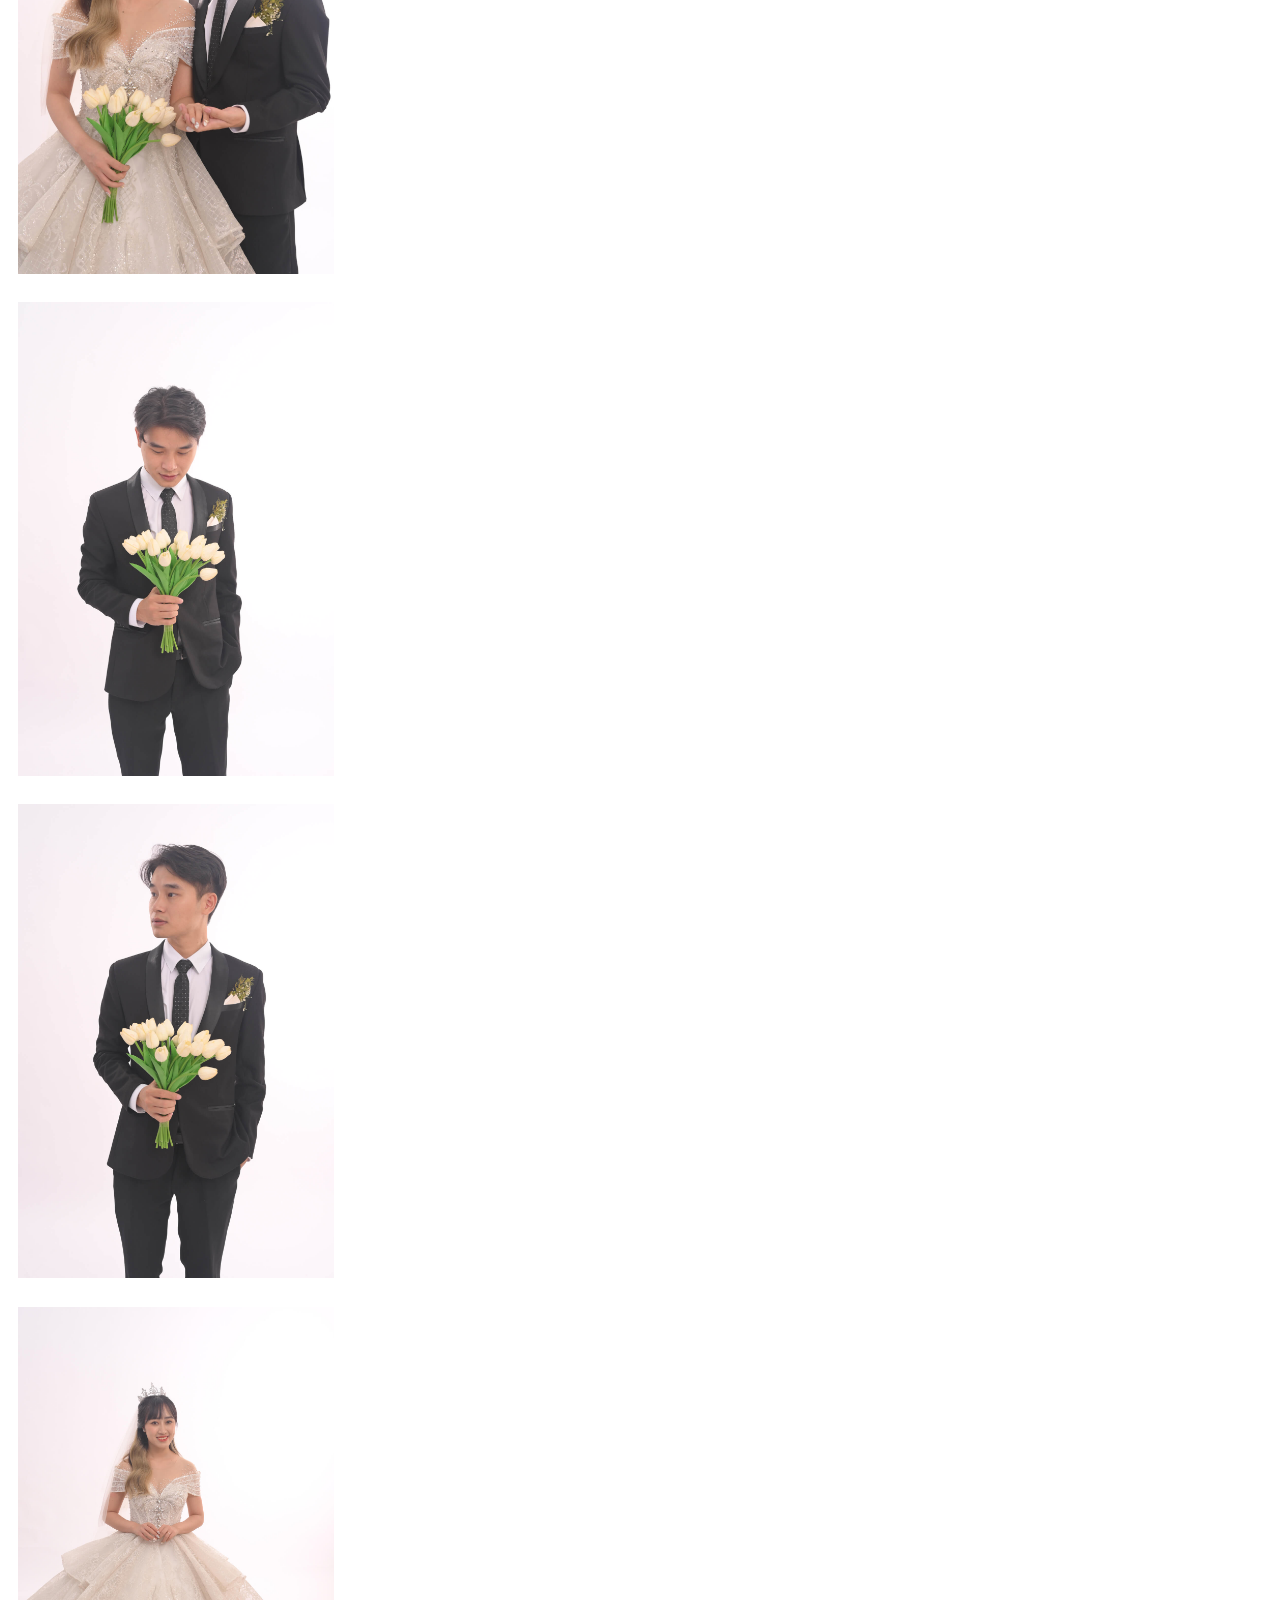
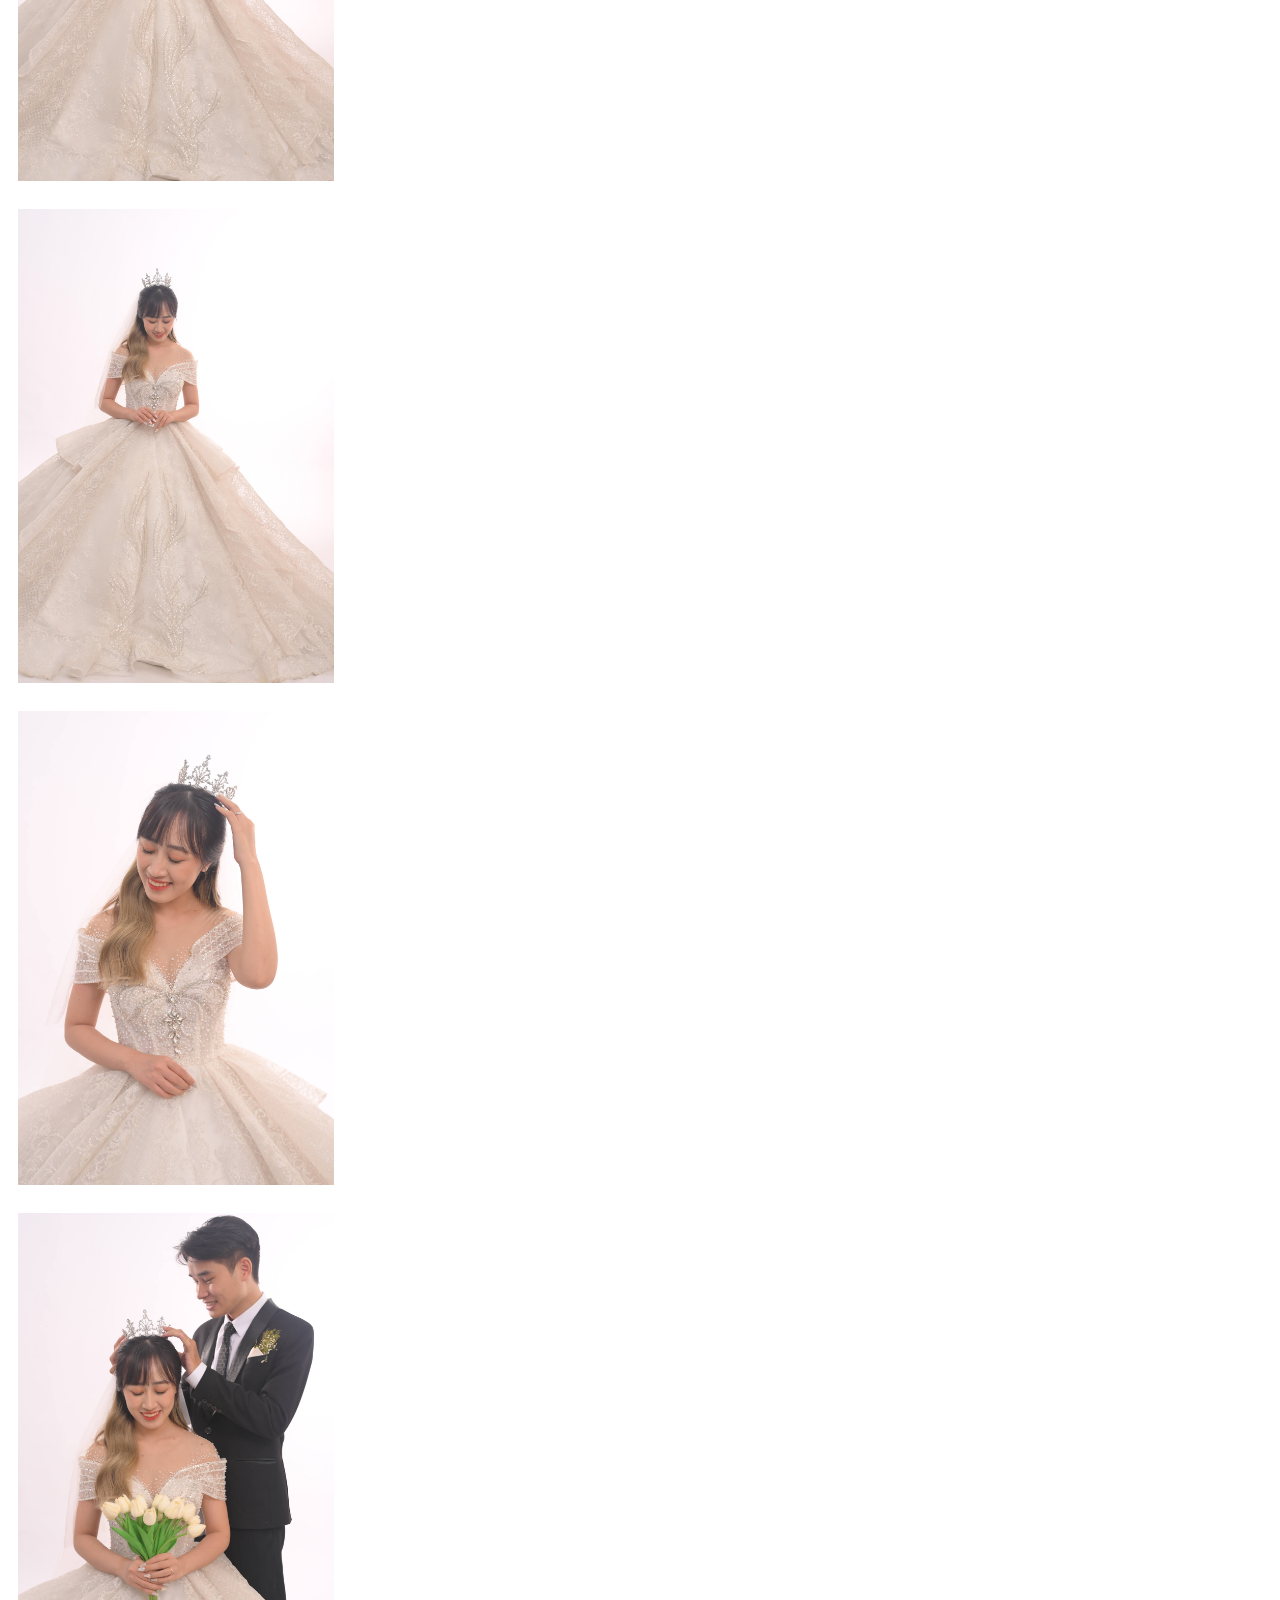
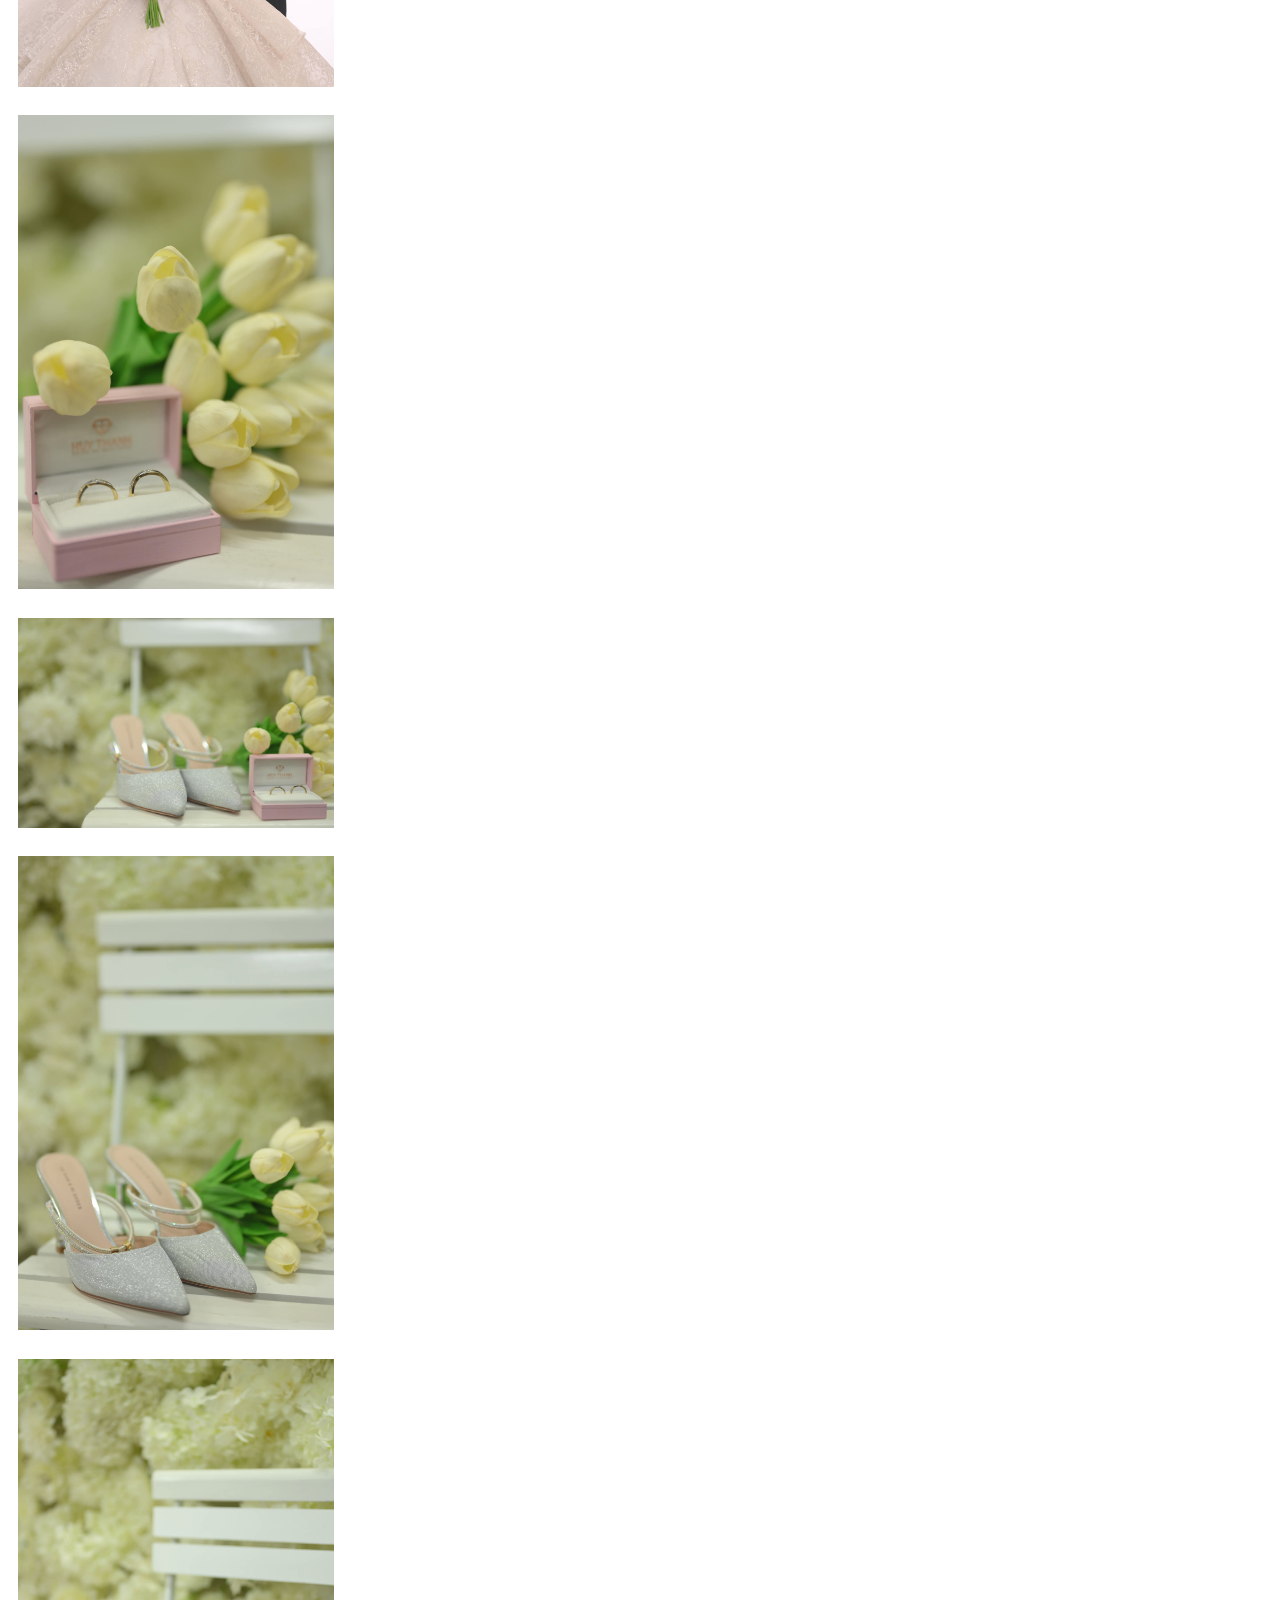
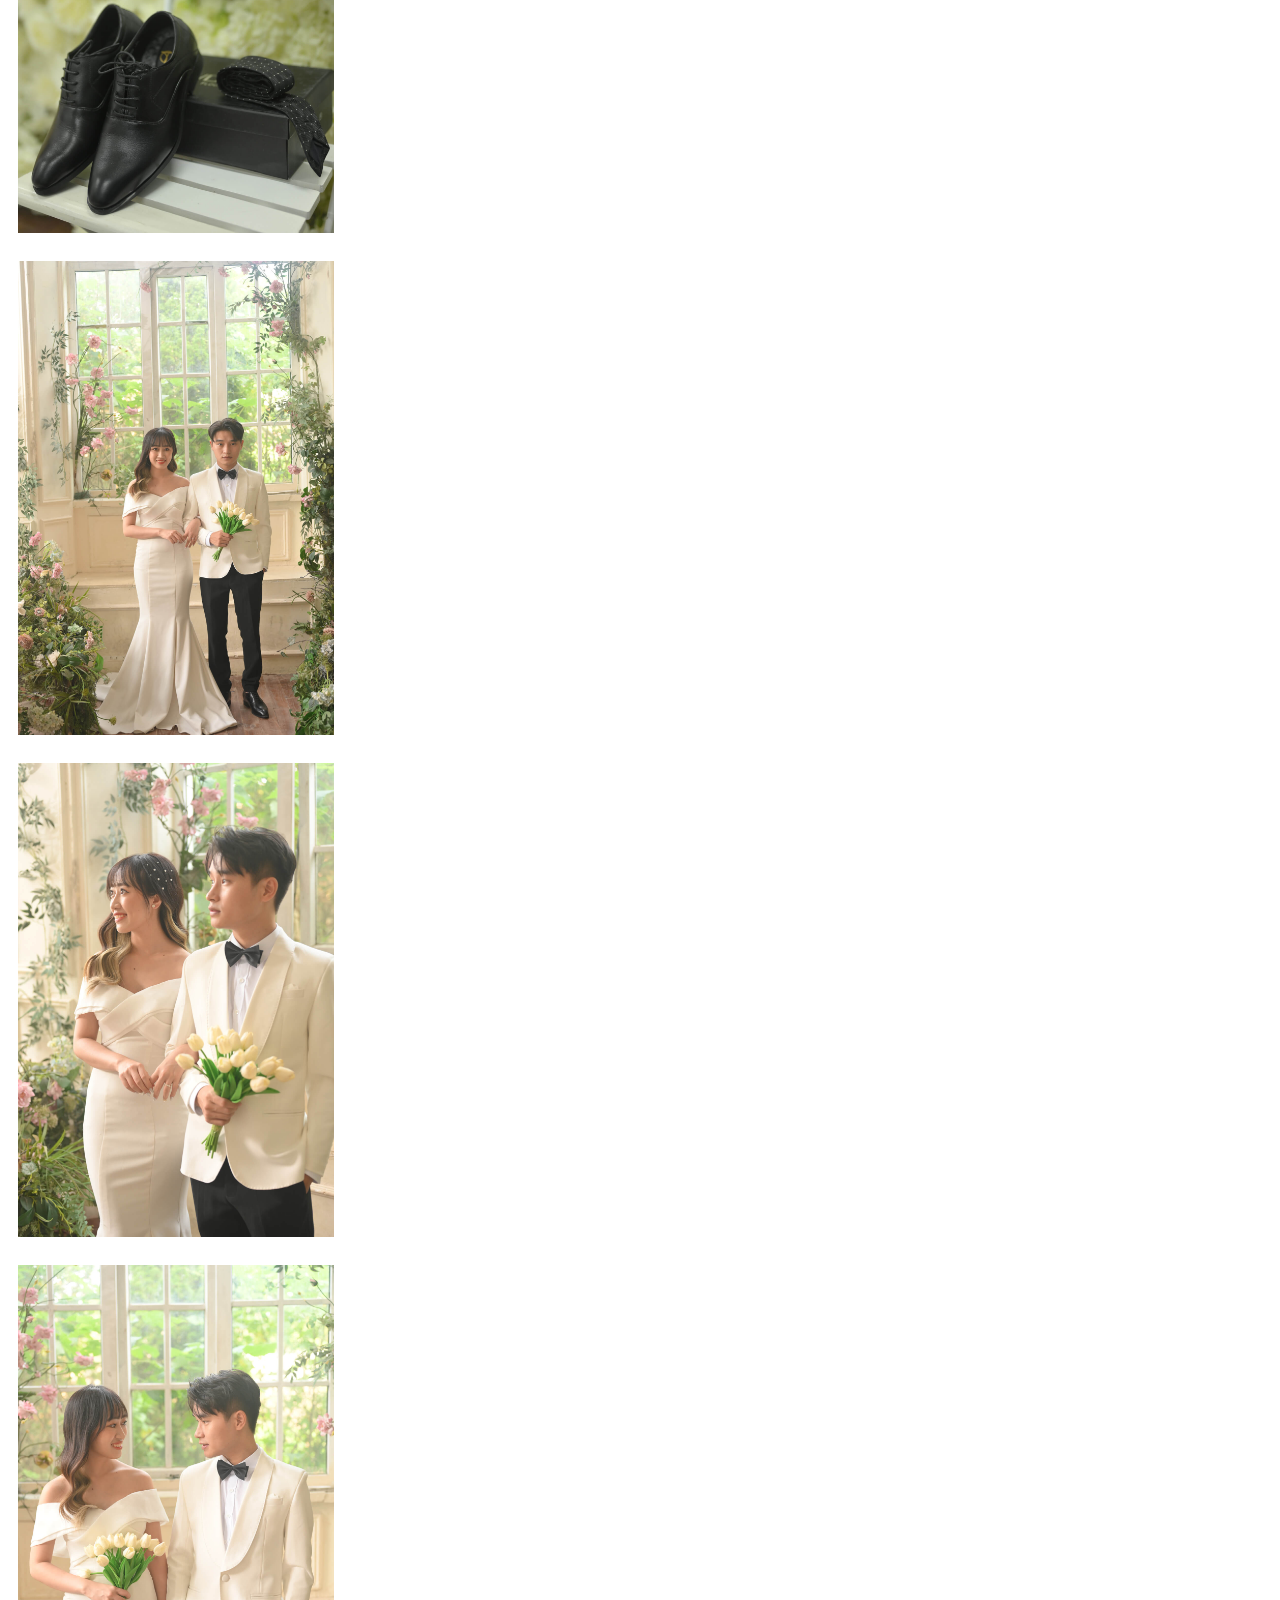
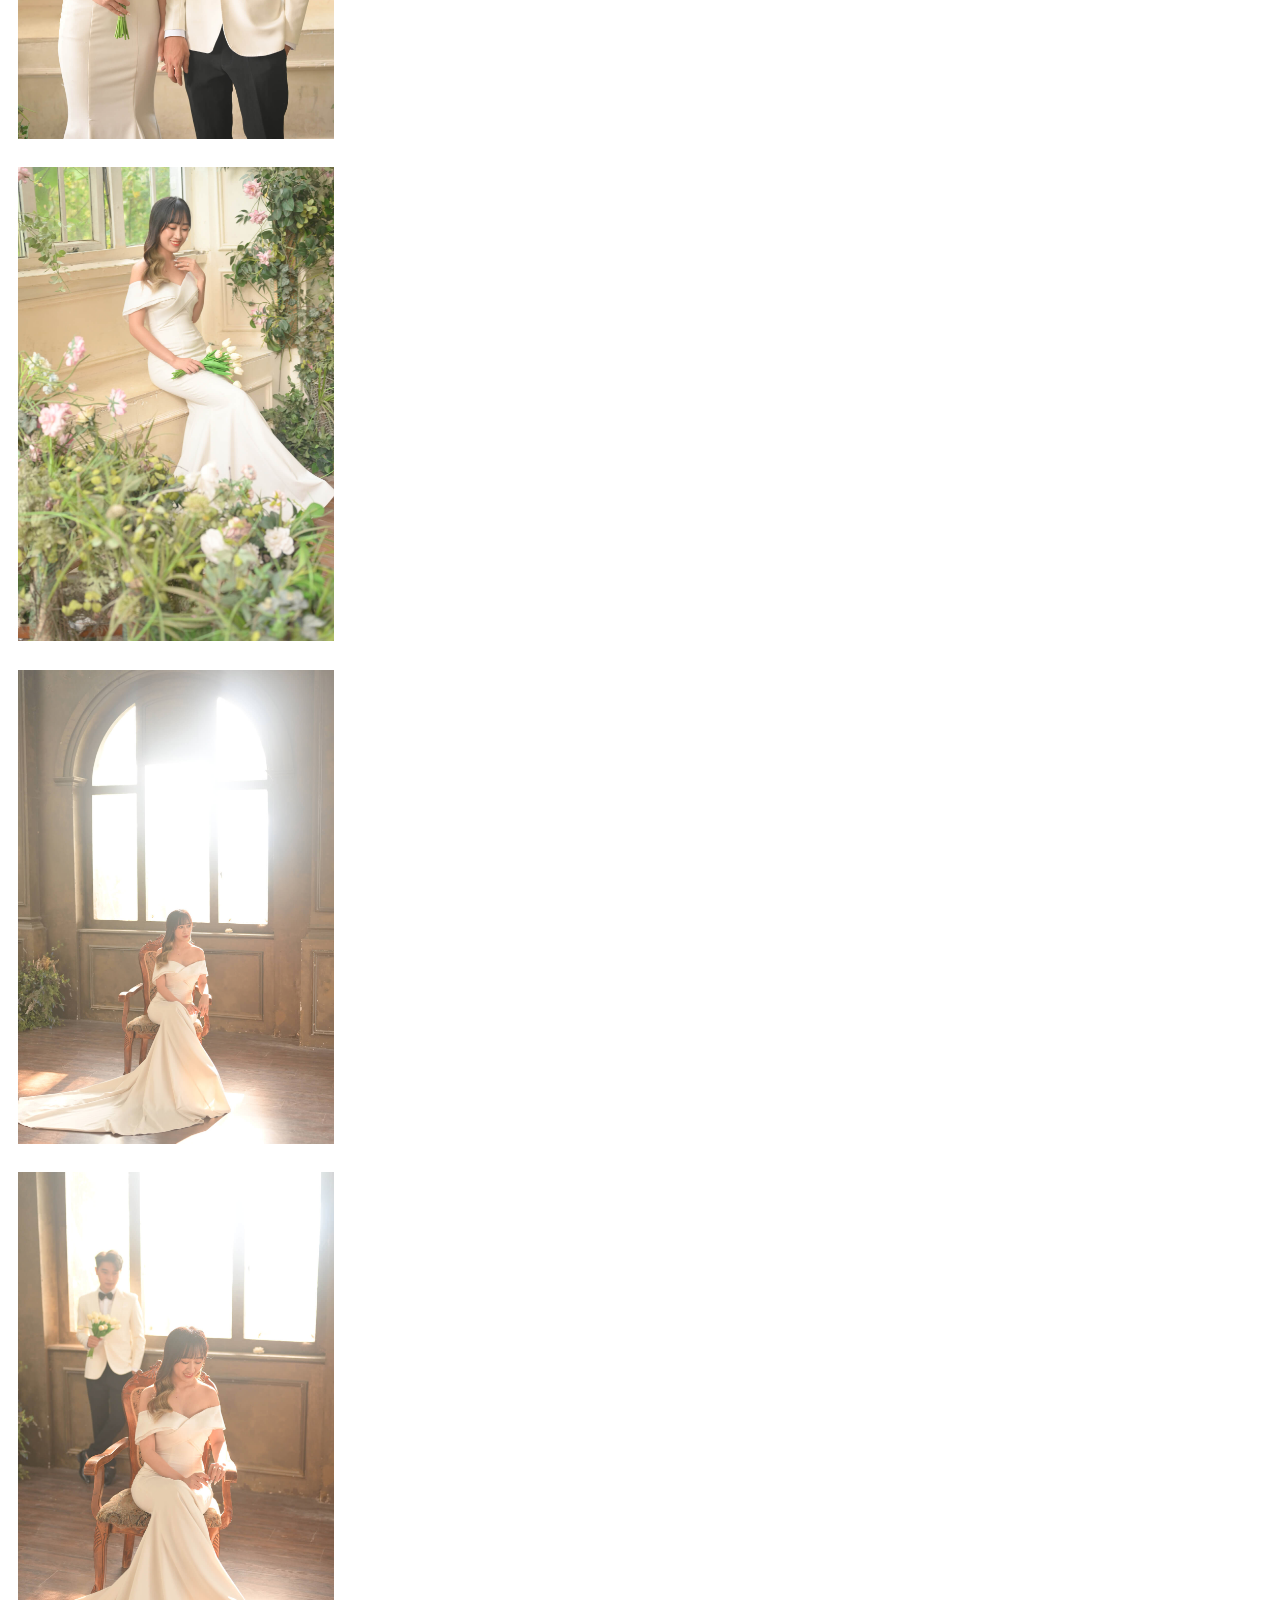
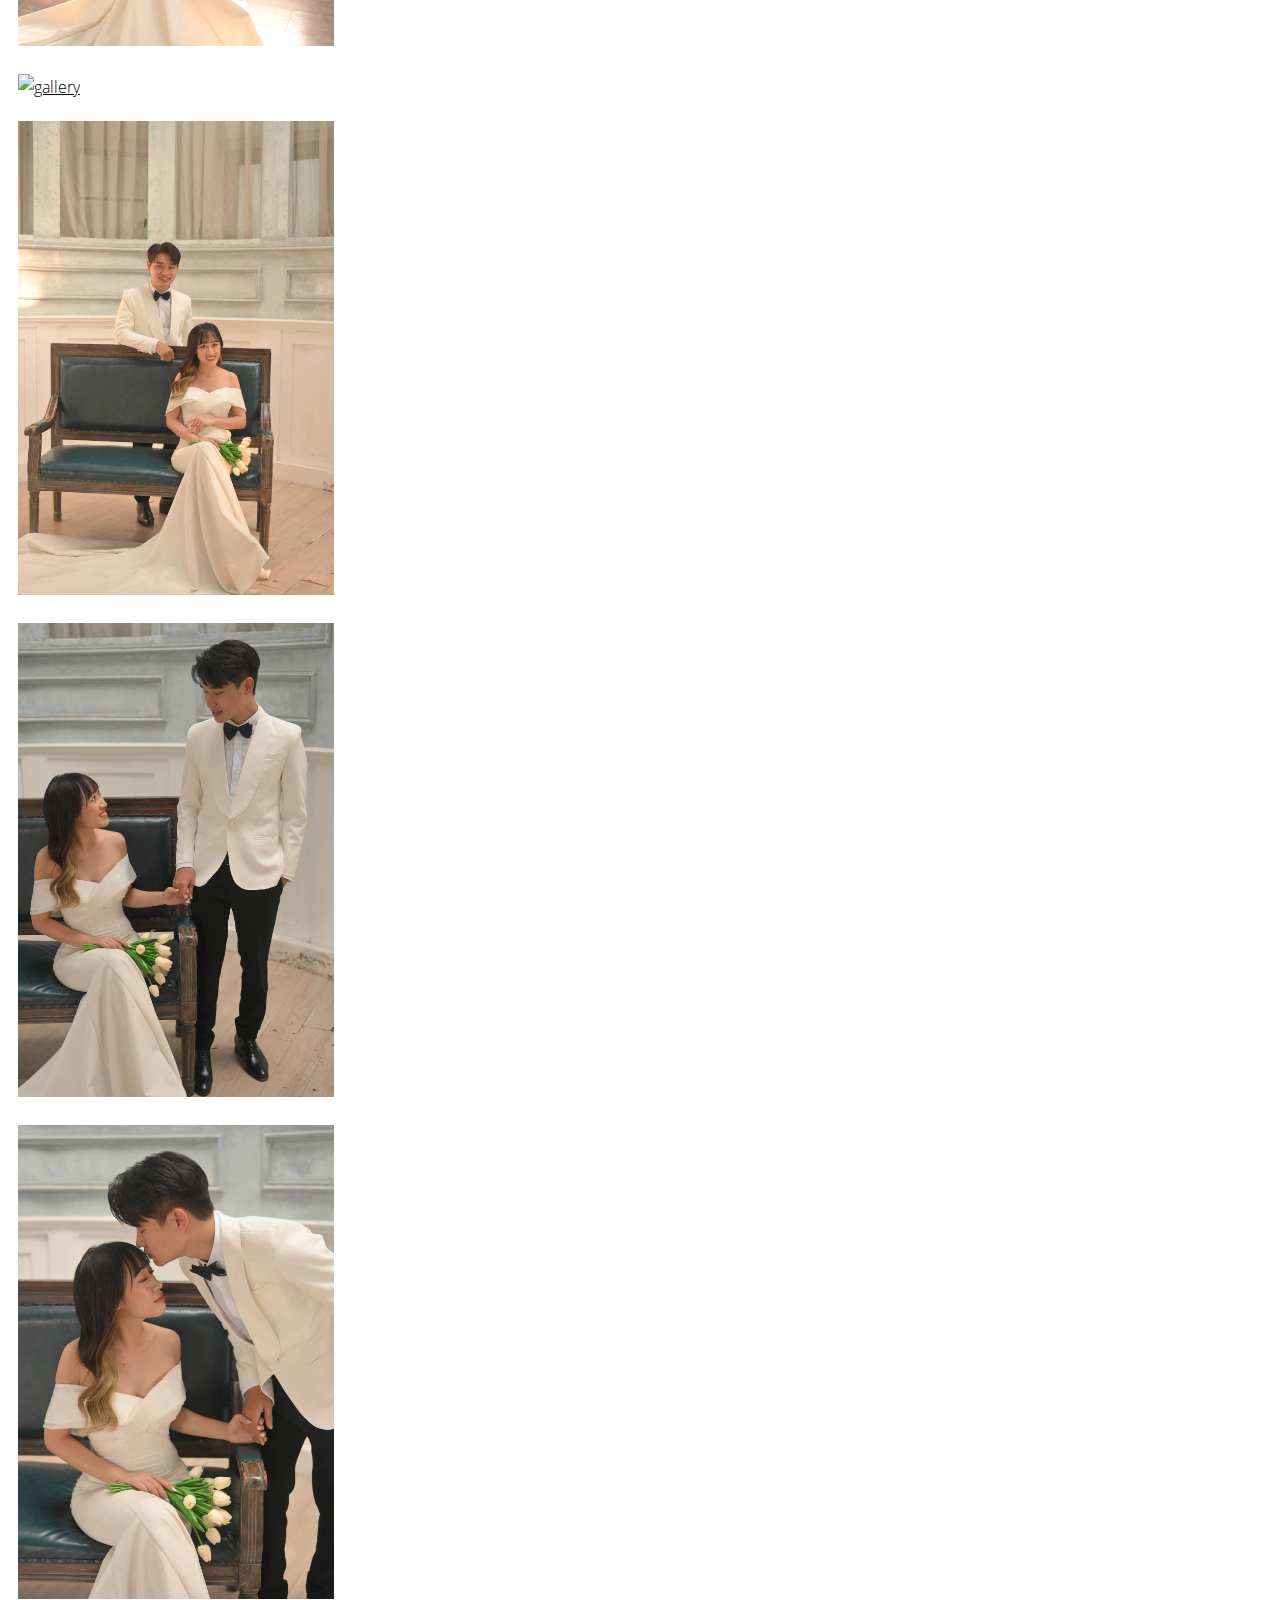
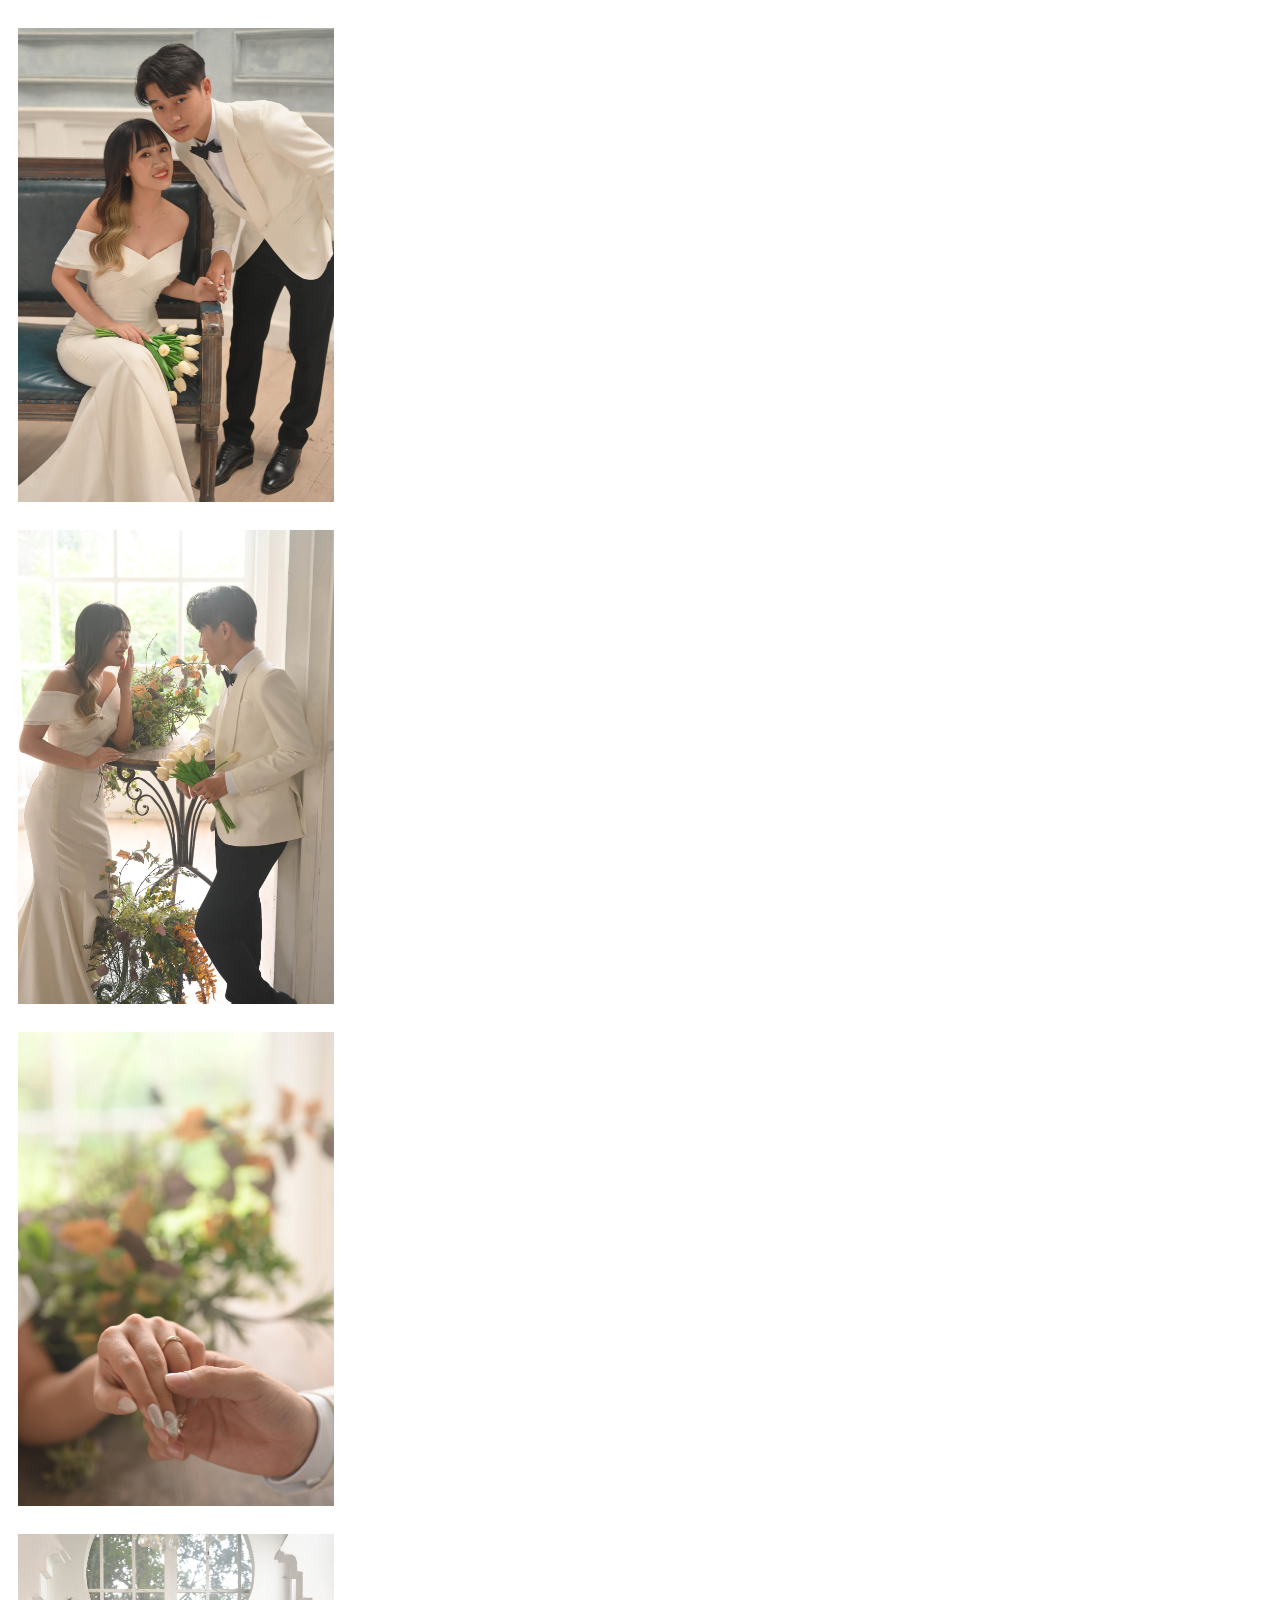
==== commit f1c32435: "remove gallery bar" ====
--- a/gallery.html
+++ b/gallery.html
@@ -45,10 +45,10 @@
                 </div>
                 <div class="row">
                     <div class="col-sm-12">
-                        <div class="button-group filters-button-group">
+                        <!-- <div class="button-group filters-button-group">
                             <button class="button is-checked" data-filter="*">Tất cả</button>
                             <button class="button" data-filter=".highlight">Nổi bật</button>
-                        </div>
+                        </div> -->
                         <div class="grid grid--margin">
                             <div class="grid-sizer"></div>
 
